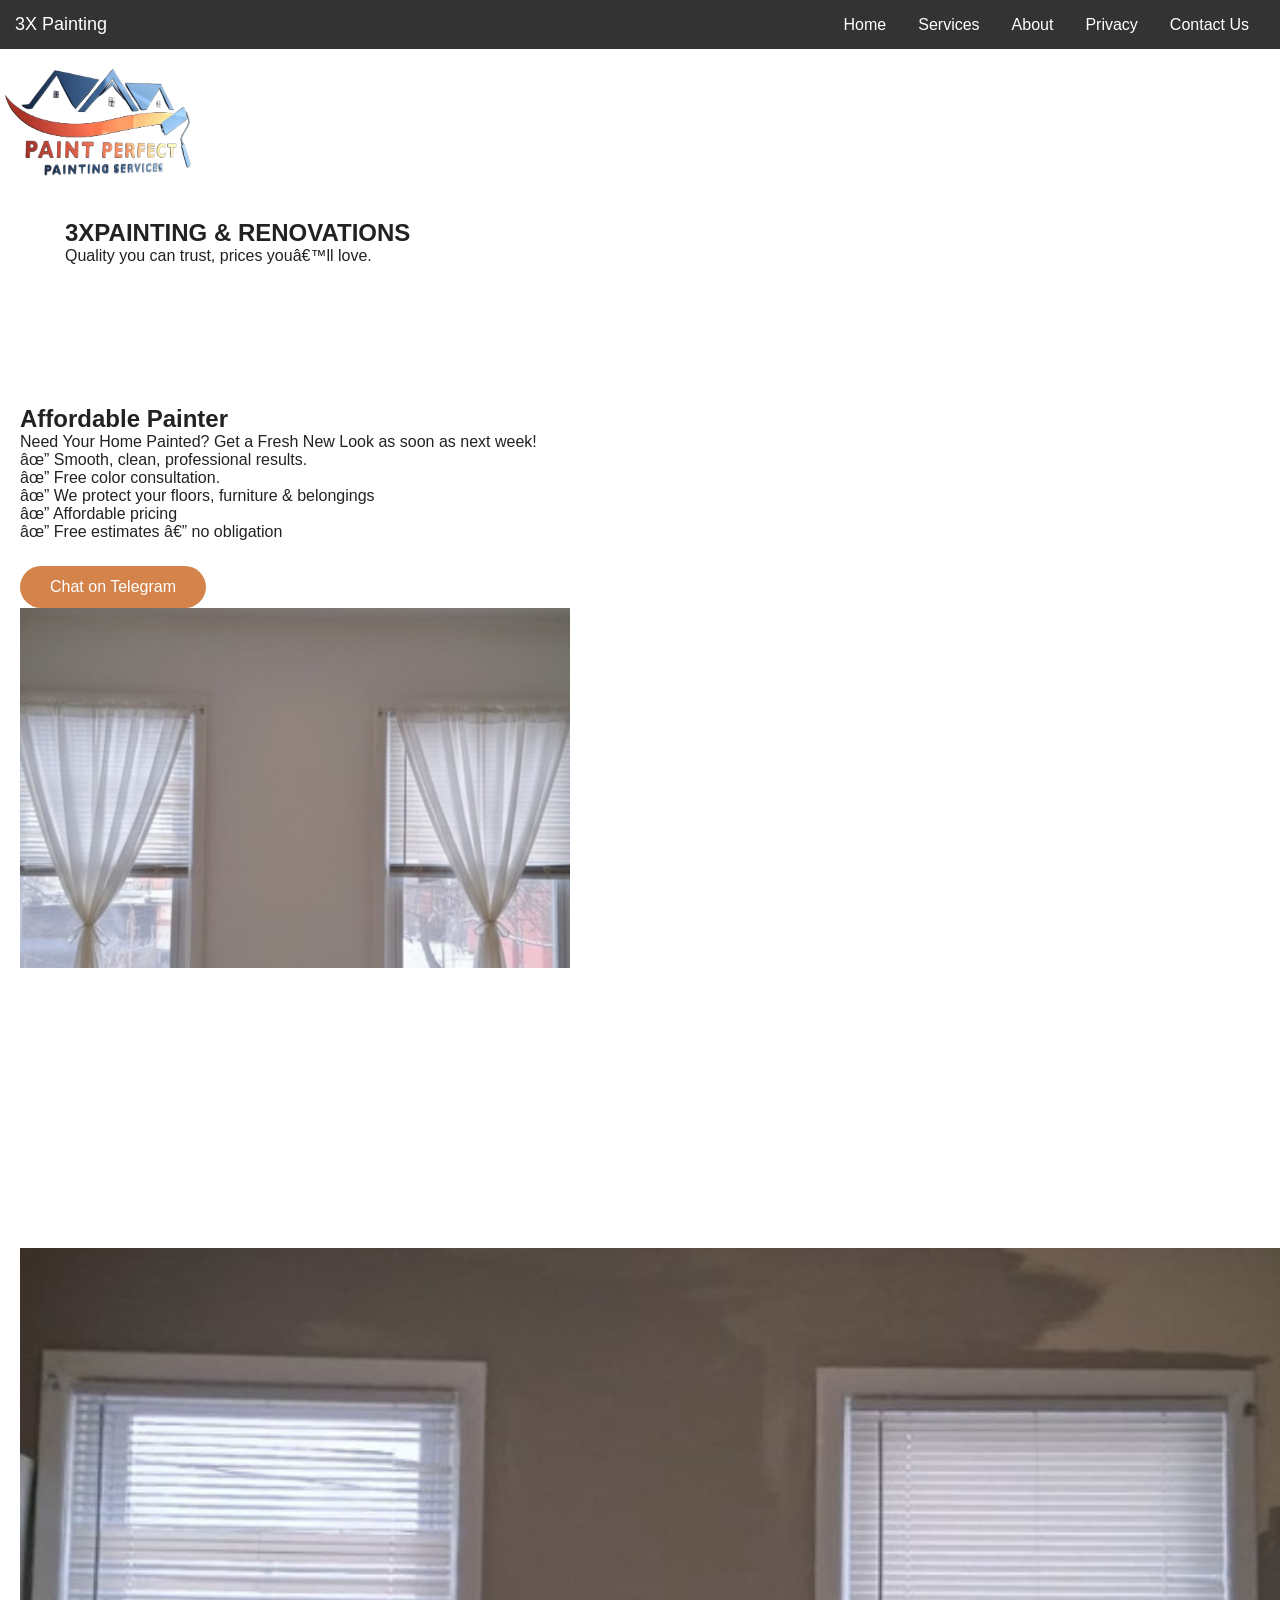
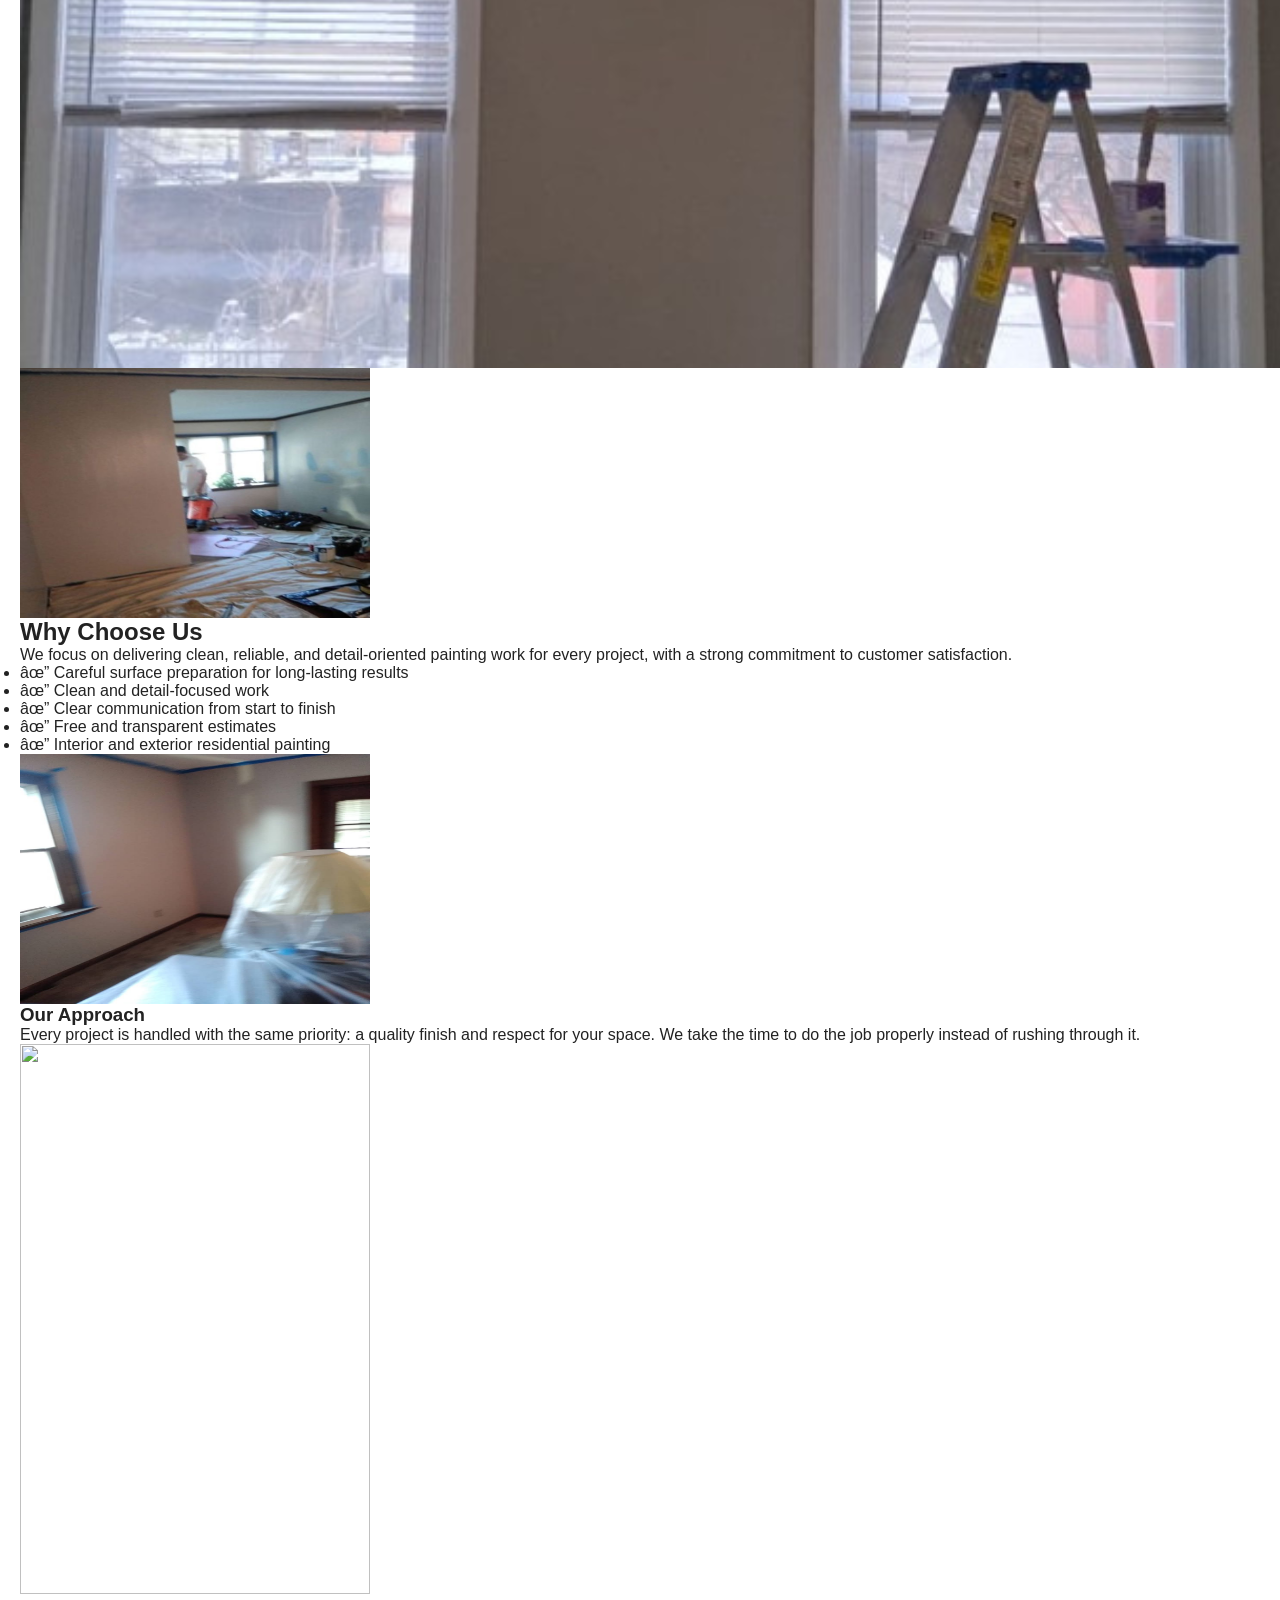
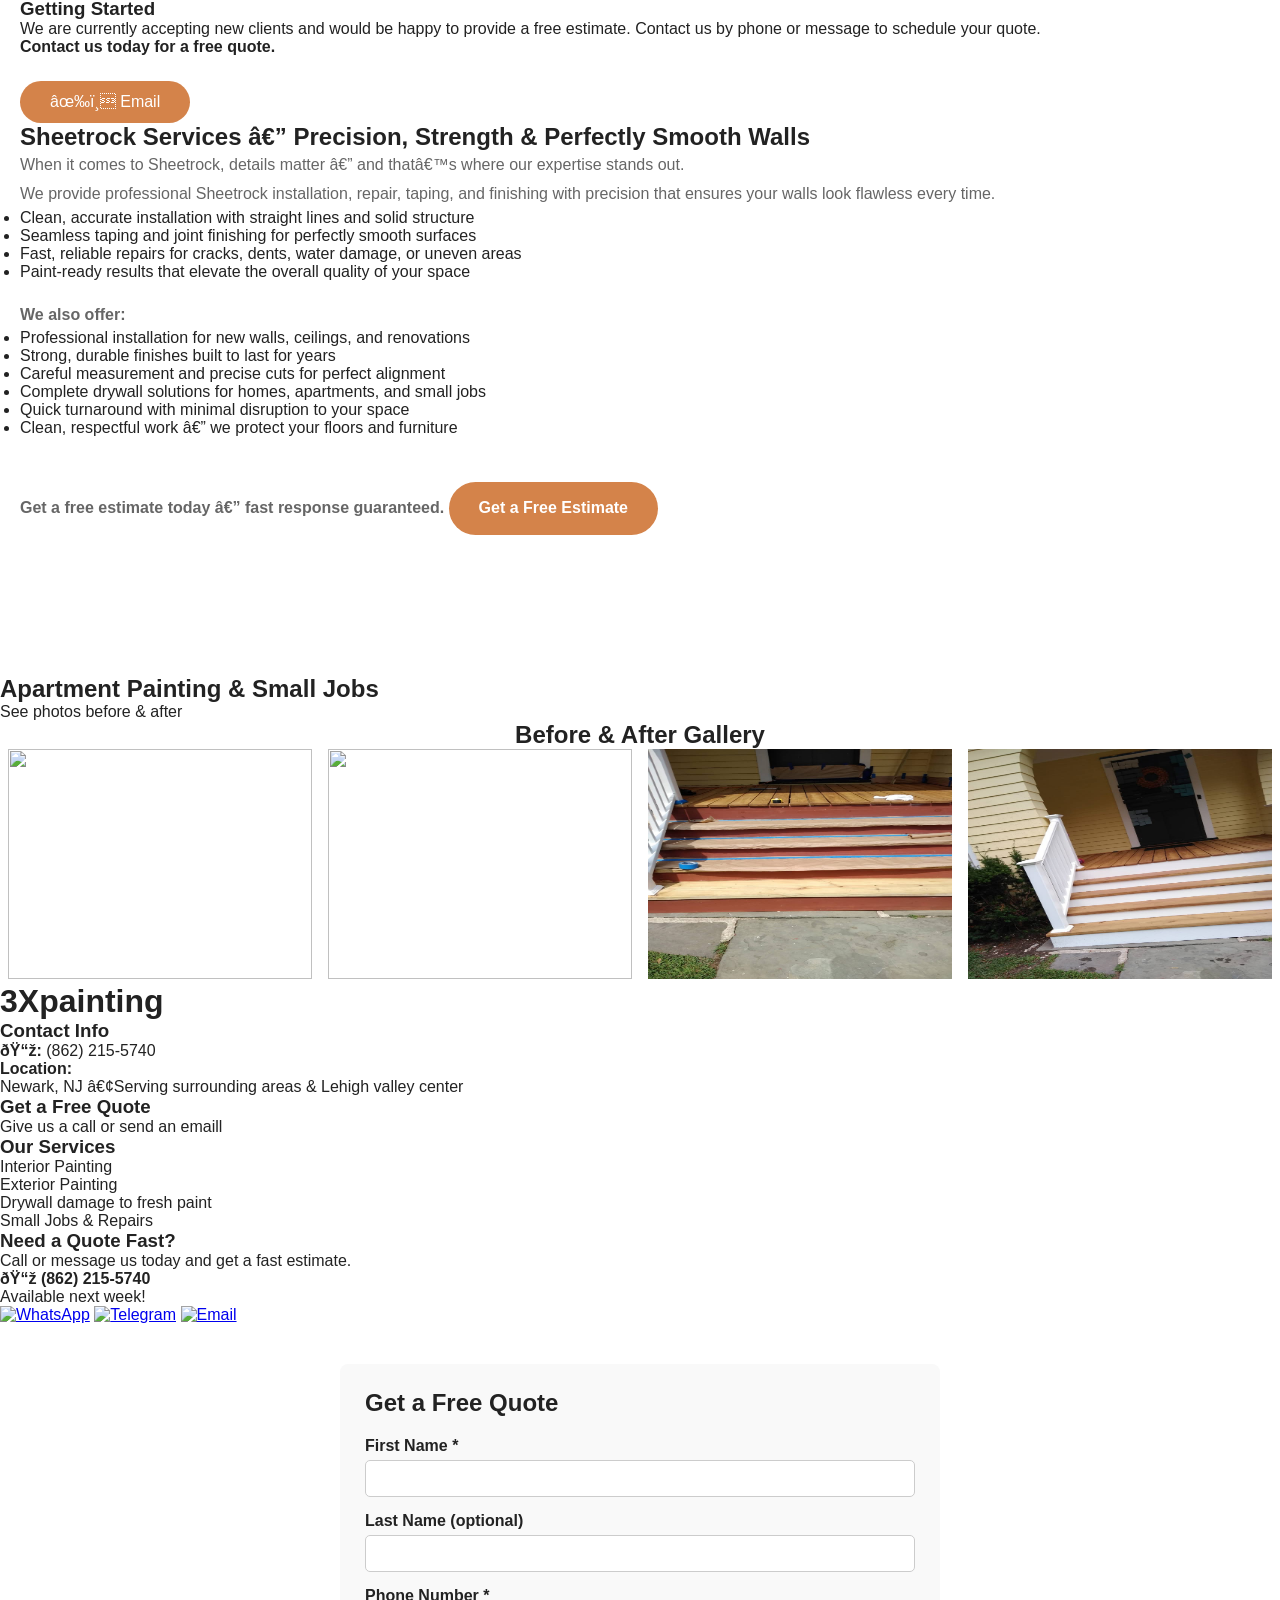
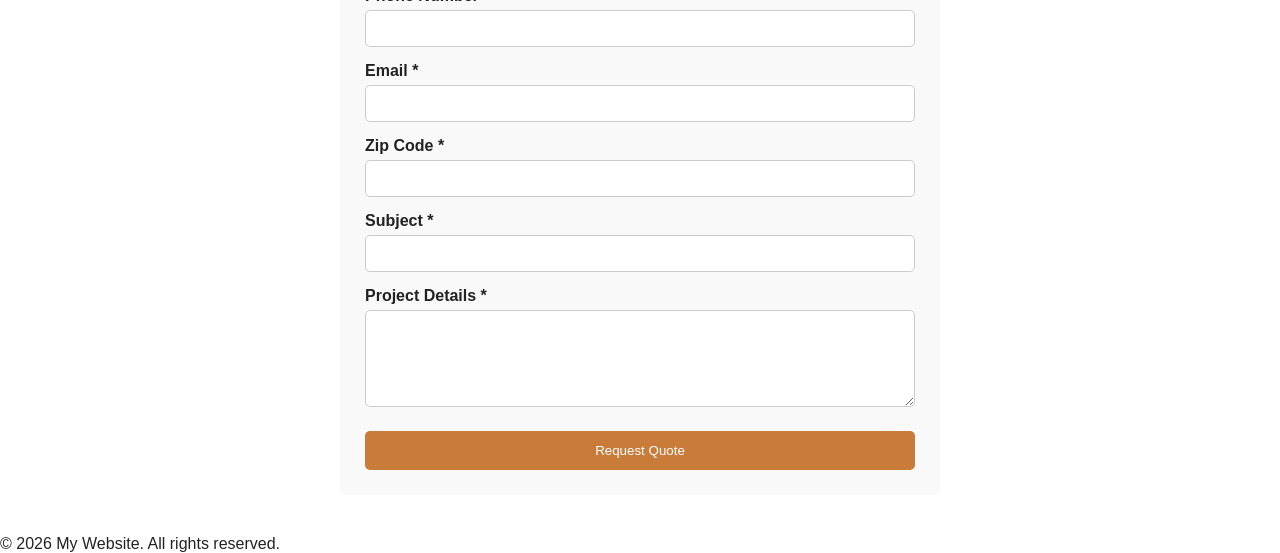
==== index.html @ c0741367 "Update index.html" ====
<!DOCTYPE html>
<html>
<head>
<meta name="viewport" content="width=device-width, initial-scale=1">
<div class="container">
<style>

/* ============================= */
/* NAVBAR */
/* ============================= */
body {
  margin: 0;
  font-family: Arial, Helvetica, sans-serif;
}

.topnav {
  background-color: #333;
  display: flex;
  justify-content: space-between;
  align-items: center;
  padding: 0 15px;
}

/* Logo */
.logo {
  color: white;
  font-size: 18px;
  text-decoration: none;
  padding: 14px 0;
}

/* Links container */
#myLinks {
  display: flex;
}

/* Links */
#myLinks a {
  color: white;
  padding: 14px 16px;
  text-decoration: none;
  display: block;
}

#myLinks a:hover {
  background-color: #ddd;
  color: black;
}

/* Hamburger button */
.icon {
  display: none;
  font-size: 22px;
  cursor: pointer;
  color: white;
}

/* ============================= */
/* MOBILE */
/* ============================= */
@media (max-width: 768px) {

  .icon {
    display: block;
  }

  #myLinks {
    display: none;
    flex-direction: column;
    width: 100%;
    background: #333;
  }

  #myLinks a {
    border-top: 1px solid #444;
  }

  #myLinks.active {
    display: flex;
  }
}

</style>
</head>





<body>

<div class="topnav">
  <a href="#" class="logo">3X Painting</a>

  <div id="myLinks">
    <a href="#">Home</a>
    <a href="services.html">Services</a>
    <a href="about.html">About</a>
 <a href="privacy.html">Privacy</a>
    <a href="contact-form">Contact Us</a>
  </div>

  <span class="icon" onclick="toggleMenu()">☰</span>
</div>

<script>
function toggleMenu() {
  var menu = document.getElementById("myLinks");
  menu.classList.toggle("active");
}
</script>

</body>
</html>







<!DOCTYPE html>
<html lang="en">
<head>
  <meta charset="UTF-8">
  <title>Dinner is Done</title>

  <meta name="viewport" content="width=device-width, initial-scale=1.0">
  <link rel="stylesheet" href="styles.css">
</head>

<body>

  <!-- NAVBAR -->
  <header class="navbar">
    <div class="logo">

      <div class="logo-icon"></div>
<a href="index.html">
  <img src="icon3-Picsart-BackgroundRemover.jpg" height="120" width="200" alt="3X Painting Logo">
</a>
      <p><span>🖌️</span></p>
    </div>

    

  </header>
<h2 style="margin-left: 65px;">3XPAINTING & RENOVATIONS</h2>
<p style="margin-left: 65px;">Quality you can trust, prices you’ll love.</p>
  <!-- HERO -->
  <section class="hero">

    <div class="hero-text fade-in">
      <h2>Affordable Painter</h2>
    Need Your Home Painted? Get a Fresh New Look as soon as next week!
    </p>
    <p>✔ Smooth, clean, professional results.</p>
    <p>✔ Free color consultation.</p>
    <p>✔ We protect your floors, furniture & belongings</p>
    <p>✔ Affordable pricing</p>
    <p>✔ Free estimates — no obligation</p>

    <p 
      Whether it’s one room, the whole house, or touch-ups, I’ve got you covered.
    </p>

      <a href="https://t.me/ecunha09" target="_blank" class="btn center">Chat on Telegram</a>

    </div>

    <div class="hero-image fade-in">
      <img src="smooth-wall.png" height="450" width="350"  alt="Hero">
    </div>

  </section>

  <!-- CONTENT -->
  <section class="content">

    <!-- LEFT SIDE -->
    <div class="left-images fade-in">

      <!-- MAIN IMAGE -->
     <img src="smooth-walls.png" class="main-img">


      <!-- SMALL ITEM 1 -->
      <div class="small-item">
        <img src="g1.jpg" height="250" width="350"  >
        <div class="small-text">
           <h2>Why Choose Us</h2>
           <p>
    We focus on delivering clean, reliable, and detail-oriented painting work for every project,
    with a strong commitment to customer satisfaction.
  </p>  <ul>
    <li>✔ Careful surface preparation for long-lasting results</li>
    <li>✔ Clean and detail-focused work</li>
    <li>✔ Clear communication from start to finish</li>
    <li>✔ Free and transparent estimates</li>
    <li>✔ Interior and exterior residential painting</li>
  </ul>


        </div>
      </div>

      <!-- SMALL ITEM 2 -->
      <div class="small-item">
        <img src="smaill-repair.png" height="250" width="350"  >
        <div class="small-text">
          <h3>Our Approach</h3>
          <p> Every project is handled with the same priority: a quality finish and respect for your space.
    We take the time to do the job properly instead of rushing through it.</p>
        </div>
      </div>

      <!-- SMALL ITEM 3 -->
      <div class="small-item">
        <img src="room-painting.jpg" height="550" width="350" >
        <div class="small-text">
           <h3>Getting Started</h3>
          <p>  We are currently accepting new clients and would be happy to provide a free estimate.
    Contact us by phone or message to schedule your quote.</p>
<p><strong>Contact us today for a free quote.</strong></p>
  <a href="mailto:3xpaintingservices@gmail.com" class="btn btn-primary btn-sm email">✉️ Email</a>
        </div>
      </div>

    </div>

    <!-- RIGHT SIDE -->
    <div class="content-text fade-in">
   <h1>Sheetrock Services — Precision, Strength & Perfectly Smooth Walls</h1>

<p>
When it comes to Sheetrock, details matter — and that’s where our expertise stands out.
</p>

<p>
We provide professional Sheetrock installation, repair, taping, and finishing with precision that ensures your walls look flawless every time.
</p>

<ul>
  <li>Clean, accurate installation with straight lines and solid structure</li>
  <li>Seamless taping and joint finishing for perfectly smooth surfaces</li>
  <li>Fast, reliable repairs for cracks, dents, water damage, or uneven areas</li>
  <li>Paint-ready results that elevate the overall quality of your space</li>
</ul>

<p style="margin-top:20px;"><strong>We also offer:</strong></p>

<ul>
  <li>Professional installation for new walls, ceilings, and renovations</li>
  <li>Strong, durable finishes built to last for years</li>
  <li>Careful measurement and precise cuts for perfect alignment</li>
  <li>Complete drywall solutions for homes, apartments, and small jobs</li>
  <li>Quick turnaround with minimal disruption to your space</li>
  <li>Clean, respectful work — we protect your floors and furniture</li>
 <p style="margin-top:20px; font-weight:bold;">
Get a free estimate today — fast response guaranteed.
<a href="https://wa.me/18622155740" class="btn">Get a Free Estimate</a>
</p>
</ul>
    </div>

  </section>





<div class="topbar"></div>
 <h2 class="section-title">Apartment Painting & Small Jobs</h2>

See photos before & after
<!DOCTYPE html>
<html>
<meta name="viewport" content="width=device-width, initial-scale=1">
<style>
body {
  font-family: Verdana, sans-serif;
  margin: 0;
}

* {
  box-sizing: border-box;
}

.row > .column {
  padding: 0 8px;
}

.row:after {
  content: "";
  display: table;
  clear: both;
}

.column {
  float: left;
  width: 25%;
}

/* The Modal (background) */
.modal {
  display: none;
  position: fixed;
  z-index: 1;
  padding-top: 100px;
  left: 0;
  top: 0;
  width: 100%;
  height: 100%;
  overflow: auto;
  background-color: black;
}

/* Modal Content */
.modal-content {
  position: relative;
  background-color: #fefefe;
  margin: auto;
  padding: 0;
  width: 90%;
  max-width: 1200px;
}

/* The Close Button */
.close {
  color: white;
  position: absolute;
  top: 10px;
  right: 25px;
  font-size: 35px;
  font-weight: bold;
}

.close:hover,
.close:focus {
  color: #999;
  text-decoration: none;
  cursor: pointer;
}

.mySlides {
  display: none;
}

.cursor {
  cursor: pointer;
}

/* Next & previous buttons */
.prev,
.next {
  cursor: pointer;
  position: absolute;
  top: 50%;
  width: auto;
  padding: 16px;
  margin-top: -50px;
  color: white;
  font-weight: bold;
  font-size: 20px;
  transition: 0.6s ease;
  border-radius: 0 3px 3px 0;
  user-select: none;
  -webkit-user-select: none;
}

/* Position the "next button" to the right */
.next {
  right: 0;
  border-radius: 3px 0 0 3px;
}

/* On hover, add a black background color with a little bit see-through */
.prev:hover,
.next:hover {
  background-color: rgba(0, 0, 0, 0.8);
}

/* Number text (1/3 etc) */
.numbertext {
  color: #f2f2f2;
  font-size: 12px;
  padding: 8px 12px;
  position: absolute;
  top: 0;
}

img {
  margin-bottom: -4px;
}

.caption-container {
  text-align: center;
  background-color: black;
  padding: 2px 16px;
  color: white;
}

.demo {
  opacity: 0.6;
}

.active,
.demo:hover {
  opacity: 1;
}

img.hover-shadow {
  transition: 0.3s;
}

.hover-shadow:hover {
  box-shadow: 0 4px 8px 0 rgba(0, 0, 0, 0.2), 0 6px 20px 0 rgba(0, 0, 0, 0.19);
}
</style>
<body>

<h2 style="text-align:center">Before & After Gallery</h2>

<div class="row">
  <div class="column">
    <img src="https://raw.githubusercontent.com/cunha1875/img/refs/heads/main/best-painter.jpg" style="width:100%" height="230"  onclick="openModal();currentSlide(1)" class="hover-shadow cursor">
  </div>
  <div class="column">
    <img src="best-painters.jpg" style="width:100%" height="230"  onclick="openModal();currentSlide(2)" class="hover-shadow cursor">
  </div>
  <div class="column">
    <img src="t2.jpg" style="width:100%" height="230" onclick="openModal();currentSlide(3)" class="hover-shadow cursor">
  </div>
  <div class="column">
    <img src="t3.jpg" style="width:100%" height="230"  onclick="openModal();currentSlide(4)" class="hover-shadow cursor">
  </div>
</div>

<div id="myModal" class="modal">
  <span class="close cursor" onclick="closeModal()">&times;</span>
  <div class="modal-content">

  <div class="mySlides">
      <div class="numbertext">1 / 4</div>
      <img src="images/best-painter.jpg" style:="width="750" height="950">
    </div>

    <div class="mySlides">
      <div class="numbertext">1 / 4</div>
      <img src="https://raw.githubusercontent.com/cunha1875/img/refs/heads/main/best-painters.jpg" style:="width="750" height="950">
    </div>
<div class="mySlides">
      <div class="numbertext">1 / 4</div>
      <img src="img/painter-near-me.jpg" style:="width="750" height="950">

    </div>
    <div class="mySlides">
      <div class="numbertext">2 / 4</div>
      <img src="img/merda.JPG" style="width:="750" height="950">
    </div>

    <div class="mySlides">
      <div class="numbertext">3 / 4</div>
      <img src="img/IMG_4720.JPG" style:="width="750" height="950">
    </div>
   <div class="mySlides">
      <div class="numbertext">3 / 4</div>
      <img src="img/fix-deck.JPG" style="width="750" height="950">
    </div>
      <div class="mySlides">
      <div class="numbertext">3 / 4</div>
      <img src="img/IMG_4727.JPG" style="width="750" height="950">
    </div>
      <div class="mySlides">
      <div class="numbertext">4 / 4</div>
      <img src="img/IMG_4728.JPG" style:="width="750" height="950">
    </div>

    <div class="mySlides">
      <div class="numbertext">4 / 4</div>
      <img src="https://raw.githubusercontent.com/cunha1875/img/refs/heads/main/best-painter.jpg" style:="width="750" height="950">
    </div>

<div class="mySlides">
      <div class="numbertext">4 / 4</div>
  <img src="img\painter-near-me.JPG" class="main-img">
    </div>


<div class="mySlides">
      <div class="numbertext">4 / 4</div>
      <img src="img/benjamin.jpg" style:="width="750" height="950">
    </div>


<div class="mySlides">
      <div class="numbertext">4 / 4</div>
      <img src="img/IMG_4726.JPG" style:="width="750" height="950">
    </div>

    
    <a class="prev" onclick="plusSlides(-1)">&#10094;</a>
    <a class="next" onclick="plusSlides(1)">&#10095;</a>

    <div class="caption-container">
      <p id="caption"></p>
    </div>


    <div class="column">
      <img class="demo cursor" src="kitchen-repair1.jpg" style="width:100%" height="350"  onclick="currentSlide(1)" alt="">
    </div>
    <div class="column">
      <img class="demo cursor" src="kitchen-repairs.jpg" style="width:100%" height="350"  onclick="currentSlide(2)" alt="">
    </div>
    <div class="column">
      <img class="demo cursor" src="t.jpg" style="width:100%"  height="350"  onclick="currentSlide(3)" alt="">
    </div>
    <div class="column">
      <img class="demo cursor" src="room-painting.jpg" style="width:100%"  height="350"  onclick="currentSlide(4)" alt="s">


    </div>
  </div>
</div>

<script>
function openModal() {
  document.getElementById("myModal").style.display = "block";
}

function closeModal() {
  document.getElementById("myModal").style.display = "none";
}

var slideIndex = 1;
showSlides(slideIndex);

function plusSlides(n) {
  showSlides(slideIndex += n);
}

function currentSlide(n) {
  showSlides(slideIndex = n);
}

function showSlides(n) {
  var i;
  var slides = document.getElementsByClassName("mySlides");
  var dots = document.getElementsByClassName("demo");
  var captionText = document.getElementById("caption");
  if (n > slides.length) {slideIndex = 1}
  if (n < 1) {slideIndex = slides.length}
  for (i = 0; i < slides.length; i++) {
      slides[i].style.display = "none";
  }
  for (i = 0; i < dots.length; i++) {
      dots[i].className = dots[i].className.replace(" active", "");
  }
  slides[slideIndex-1].style.display = "block";
  dots[slideIndex-1].className += " active";
  captionText.innerHTML = dots[slideIndex-1].alt;
}
</script>
<script src="scripts.js"></script>

 <div id="contact-form">

<!-- CONTACT FORM -->


  <link rel="stylesheet" href="style1.css">

<!...end...>








<div class="posts-section">

  <div class="post-card">
<h1>3Xpainting</h1>

<div class="full-section">

  <div class="col">
    <h3>Contact Info</h3>
    <p><strong>📞:</strong> (862) 215-5740</p>
    <p><strong>Location:</strong>  </p>
    <p>Newark, NJ •Serving surrounding areas & Lehigh valley center</p>

  </div>

  <div class="col">
    <h3>Get a Free Quote</h3>
   
    <p>Give us a call or send an emaill</p>
  </div>

  <div class="col">
    <h3>Our Services</h3>
    <p>Interior Painting</p>
    <p>Exterior Painting</p>
    <p>Drywall damage to fresh paint</p>
    <p>Small Jobs & Repairs</p>
  </div>

</div>
  </div>

  <div class="post-card">
  
<h3>Need a Quote Fast?</h3>

<p>Call or message us today and get a fast estimate.</p>

<p><strong>📞 (862) 215-5740</strong></p>

<p>Available next week!</p>

  <div class="contact-buttons">
    <div class="contact-icons">
  <a href="https://wa.me/8622155740"><img src="whatsapp.png"  alt="WhatsApp"></a>
  <a href="https://t.me/ecunha09"><img src="telegram.png" alt="Telegram"></a>
  <a href="mailto:3xpaintingservices@gmail.com"><img src="email.png" height="24" width="20" alt="Email"></a>
</div>
  </div>



  </div>

  <div class="post-card">
   <!-- CONTACT FORM -->

 <div class="contact-right">

<div class="contact-form">
  <h2>Get a Free Quote</h2>

  <form action="#" method="post">

    <!-- Name -->
    <label for="first-name">First Name *</label>
    <input type="text" id="first-name" name="first_name" required>

    <label for="last-name">Last Name (optional)</label>
    <input type="text" id="last-name" name="last_name">

    <!-- Contact Info -->
    <label for="phone">Phone Number *</label>
    <input type="tel" id="phone" name="phone" required>

    <label for="email">Email *</label>
    <input type="email" id="email" name="email" required>

  <label for="zip">Zip Code *</label>
    <input type="text" id="zip" name="zip" required>

    <!-- Job Details -->
    <label for="subject">Subject *</label>
    <input type="text" id="subject" name="subject" required>

  

    <!-- Message -->
    <label for="message">Project Details *</label>
    <textarea id="message" name="message" rows="5" required></textarea>

    <!-- Submit -->
    <button type="submit">Request Quote</button>

  </form>
</div>

<!-- BASIC STYLING -->
<style>
.contact-form {
  max-width: 600px;
  margin: 40px auto;
  padding: 25px;
  background: #f9f9f9;
  border-radius: 8px;
}

.contact-form h2 {
  margin-bottom: 20px;
}

.contact-form label {
  display: block;
  margin-top: 15px;
  font-weight: bold;
}

.contact-form input,
.contact-form textarea {
  width: 100%;
  padding: 10px;
  margin-top: 5px;
  border: 1px solid #ccc;
  border-radius: 5px;
}

.contact-form button {
  margin-top: 20px;
  padding: 12px;
  width: 100%;
  background: #c97c3a;
  color: white;
  border: none;
  border-radius: 5px;
  cursor: pointer;
}

.contact-form button:hover {
  background: #a9652f;
}
</style>


  </div>

</div>
  </div>

</div>

<div class="container">

 <!-- Footer -->
    <footer>
        &copy; 2026 My Website. All rights reserved.
    </footer>


</body>
</html>
---- styles.css ----
/* RESET */
* {
  margin: 0;
  padding: 0;
  box-sizing: border-box;
}


.carousel {
  display: flex;
  justify-content: center;
  align-items: center;
  gap: 30px;
  padding: 120px 20px;
  width: 100%;
}



#contact {
  width: 100%;
  padding: 80px 20px;     /* space from top & bottom */
  box-sizing: border-box;
}

#contact form {
  max-width: 500px;
  margin: 0 auto;        /* centers the form */
}






body {
  font-family: Arial, sans-serif;
  color: #222;
}

/* TOP BAR */
.top-bar {
  background: #000;
  color: #fff;
  text-align: center;
  padding: 8px 0;
  font-size: 0.85rem;
}

/* NAV */
.nav {
  display: flex;
  justify-content: space-between;
  align-items: center;
  padding: 20px 40px;
  border-bottom: 1px solid #eee;
}

.nav ul {
  display: flex;
  list-style: none;
  gap: 25px;
}

.nav a {
  text-decoration: none;
  color: #333;
  font-weight: 600;
}

/* HERO */
.hero {
  padding: 140px 20px;
}

.hero-container {
  max-width: 1200px;
  margin: auto;
  display: flex;
  align-items: center;
  gap: 80px;
}

.hero-text h1 {
  font-family: Georgia, serif;
  font-size: 4rem;
  margin-bottom: 20px;
}

.subtitle {
  font-size: 1.2rem;
  color: #666;
  margin-bottom: 15px;
}

.small {
  font-size: 0.9rem;
  color: #999;
}




















/* CONTENT SECTIONS */
.content {
  padding: 140px 20px;
}

.content-container {
  max-width: 1200px;
  margin: auto;
  display: flex;
  align-items: center;
  gap: 80px;
}

.content-text h2 {
  font-family: Georgia, serif;
  font-size: 2.6rem;
  margin-bottom: 20px;
}

.content-text p {
  color: #666;
  line-height: 1.8;
}

.content-image img {
  width: 100%;
  max-width: 550px;
  height: 360px;
  object-fit: cover;
}

/* BUTTON */
.btn {
  display: inline-block;
  margin-top: 25px;
  padding: 12px 30px;
  background: #d4834a;
  color: #fff;
  border-radius: 999px;
  text-decoration: none;
}

/* REVERSE */
.reverse .content-container {
  flex-direction: row-reverse;
}

/* CAROUSEL */
.carousel {
  display: flex;
  justify-content: center;
  align-items: center;
  gap: 30px;
  padding: 100px 20px;
  width: 100%;
}

/* Image container */
.image-wrapper {
  position: relative;
  display: inline-block;
}

/* Carousel image */
#carousel-img {
  display: block;
  max-width: 100%;
  height: auto;
  object-fit: cover;
  transition: opacity 0.4s ease;
}

/* Overlay text */
.carousel-text {
  position: absolute;
  bottom: 20px;          /* position text near bottom */
  left: 50%;
  transform: translateX(-50%);
  background: rgba(0,0,0,0.6);
  color: white;
  font-size: clamp(1rem, 3vw, 1.8rem); /* responsive */
  font-weight: bold;
  padding: 8px 16px;
  border-radius: 5px;
  text-align: center;
  z-index: 10;
  pointer-events: none;   /* so it doesn’t block buttons */
  text-shadow: 0 2px 6px rgba(0,0,0,0.8);
}

/* MOBILE */
@media (max-width: 900px) {
  .hero-container,
  .content-container {
    flex-direction: column;
    text-align: center;
  }
}






#contact {
  position: relative !important;
  float: none !important;
  clear: both !important;

  width: 100% !important;
  margin: 120px auto 0 auto !important;
  padding: 80px 100px !important;

  display: block !important;
  text-align: center;
}

#contact form {
  margin: 0 auto !important;
  max-width: 440px !important;
}

.page-section {
  width: 100%;
 clear: both;
}


}


/* NAVBAR FIX (if fixed position) */
.navbar {
  position: fixed;
  top: 0;
  width: 100%;
  height: 70px;
}

/* CONTACT SECTION RESET */
#contact {
  width: 100%;
  margin-top: 120px;        /* space below navbar */
  padding: 80px 20px;

  display: block;
  clear: both;

  text-align: center;       /* centers "Contact Us" */
  background: #f9f9f9;
}

/* CENTER HEADING */
#contact h2 {
  text-align: center;
  margin-bottom: 30px;
}

/* CENTER FORM */
#contact form {
  max-width: 500px;
  margin: 0 auto;
}

/* INPUTS */

#contact input,
#contact textarea {
  padding: 12px 14px;
  line-height: 1.4;
  box-sizing: border-box;
}

#contact textarea {
  height: 180px;   /* increase this as you like */
  resize: vertical; /* allows user to resize if they want */
}#contact {
  border: 3px solid beige;
}

<!
...start...>


.hero {
  height: 100vh;           /* full screen */
  display: flex;
  justify-content: center; /* horizontal */
  align-items: center;     /* vertical */
  background-color: #f0f0f0;
}

.center-text {
  font-size: 2rem;
  color: #333;
  text-align: center;
}
<!..end...>


.hero {
  height: calc(80vh - 70px); /* navbar height */
  margin-top: 10px;
}

#contact textarea {
  padding-top: 10px;
}
#contact ::placeholder {
  color: #777;
  font-size: 14px;
}

#contact {
  padding-top: 40px; /* reduce if needed */
}

#contact input,
#contact textarea {
  width: 100%;
  padding: 12px 14px;
  margin-bottom: 15px;
  line-height: 1.4;
  box-sizing: border-box;
}

#contact textarea {
  height: 180px;
  resize: vertical;
  padding-top: 10px;
}

#contact {
  width: 100%;
  padding: 40px 20px;   /* REDUCED = moves text up */
  margin-top: 60px;     /* space below navbar */

  text-align: center;
  background: #F0FFFF;
}

#contact h2 {
  margin-bottom: 10px;
}

<!...Start form...>
.contact-wrapper {
  max-width: 1100px;
  margin: 0 auto;
  display: flex;
  gap: 60px;
  align-items: center;
}

/* FORM */
.contact-wrapper form {
  flex: 1;
}

/* IMAGE */
.contact-image {
  flex: 1;
}

.contact-image img {
  width: 100%;
  height: auto;
  border-radius: 8px; /* optional */
}

@media (max-width: 900px) {
  .contact-wrapper {
    flex-direction: column;
  }
}

.contact-image img {
  object-fit: cover;
  height: 100%;
}


/* CONTACT LAYOUT FIX */
#contact .contact-wrapper {
  max-width: 900px;
  margin: 0 auto;
  display: flex !important;
  align-items: flex-start;
  gap: 10px;
}

/* FORM */
#contact form {
  flex: 1;
}

/* IMAGE (SMALL & RIGHT) */
#contact .contact-image {
  flex: 0 0 260px; /* fixed small width */
}

#contact .contact-image img {
  width: 100%;
  height: auto;
  display: block;
  border-radius: 6px;
}

/* MOBILE: STACK */
@media (max-width: 900px) {
  #contact .contact-wrapper {
    flex-direction: column;
  }

  #contact .contact-image {
    flex: none;
    width: 100%;
  }
}

#contact .contact-image {
  flex: 0 0 300px;
}

<!...end contact form...>



<!...Text box from here...>

.carousel {
  display: flex;
  align-items: center;
  justify-content: center;
  gap: 10px;
}

.image-wrapper {
  position: relative;
}

#carousel-img {
  display: block;
  max-width: 100%;
  height: auto;
}

.carousel-text {
  position: absolute;
  bottom: 20px;          /* safer than center */
  left: 50%;
  transform: translateX(-50%);
  color: white;
  font-size: 1.5rem;
  font-weight: bold;
  background: rgba(0,0,0,0.5);
  padding: 8px 14px;
  border-radius: 4px;
  pointer-events: none; /* prevents button issues */
}

.carousel-text {
  text-shadow: 0 2px 6px rgba(0,0,0,0.8);
}

#carousel-img {
  transition: opacity 0.4s ease;
}

.carousel-text {
  font-size: clamp(1rem, 3vw, 1.8rem);
}

.carousel-text {
  /* styles */
}

.carousel-text {
  background: black !important;
  color: white !important;
}
.carousel .carousel-text {
  z-index: 10;
}


.image-wrapper {
  position: relative;
}

.carousel-text {
  position: absolute;
  bottom: 15px;
  left: 50%;
  transform: translateX(-50%);
  background: rgba(0,0,0,0.6);
  color: white;
  padding: 8px 14px;
  font-size: 1.2rem;
  z-index: 5;
}

@media (max-width: 600px) {
  .image-wrapper {
    width: 90%;   /* smaller width on mobile */
    height: 200px; /* smaller height */
  }
}

}

.carousel .image-wrapper {
  position: relative;
}

.carousel .image-wrapper .carousel-text {
  position: absolute !important;
  bottom: 20px !important;
  left: 50% !important;
  transform: translateX(-50%) !important;

  color: white;
  background: rgba(0,0,0,0.6);
  padding: 8px 16px;
  font-size: 1.2rem;
  z-index: 999;
}

.image-wrapper {
  width: 550px;
  height: 360px;
  position: relative;
  overflow: hidden;
}

#carousel-img {
  width: 100%;
  height: 100%;
  object-fit: cover;
}

<!...End text box...>
---- style1.css ----
/* RESET */
* {
  margin: 0;
  padding: 0;
  box-sizing: border-box;
}


.carousel {
  display: flex;
  justify-content: center;
  align-items: center;
  gap: 30px;
  padding: 120px 20px;
  width: 100%;
}



#contact {
  width: 100%;
  padding: 80px 20px;     /* space from top & bottom */
  box-sizing: border-box;
}

#contact form {
  max-width: 500px;
  margin: 0 auto;        /* centers the form */
}






body {
  font-family: Arial, sans-serif;
  color: #222;
}

/* TOP BAR */
.top-bar {
  background: #000;
  color: #fff;
  text-align: center;
  padding: 8px 0;
  font-size: 0.85rem;
}

/* NAV */
.nav {
  display: flex;
  justify-content: space-between;
  align-items: center;
  padding: 20px 40px;
  border-bottom: 1px solid #eee;
}

.nav ul {
  display: flex;
  list-style: none;
  gap: 25px;
}

.nav a {
  text-decoration: none;
  color: #333;
  font-weight: 600;
}

/* HERO */
.hero {
  padding: 140px 20px;
}

.hero-container {
  max-width: 1200px;
  margin: auto;
  display: flex;
  align-items: center;
  gap: 80px;
}

.hero-text h1 {
  font-family: Georgia, serif;
  font-size: 4rem;
  margin-bottom: 20px;
}

.subtitle {
  font-size: 1.2rem;
  color: #666;
  margin-bottom: 15px;
}

.small {
  font-size: 0.9rem;
  color: #999;
}

.hero-image img {
  width: 100%;
  max-width: 550px;
  height: 360px;
  object-fit: cover;
}

/* CONTENT SECTIONS */
.content {
  padding: 140px 20px;
}

.content-container {
  max-width: 1200px;
  margin: auto;
  display: flex;
  align-items: center;
  gap: 80px;
}

.content-text h2 {
  font-family: Georgia, serif;
  font-size: 2.6rem;
  margin-bottom: 20px;
}

.content-text p {
  color: #666;
  line-height: 1.8;
}

.content-image img {
  width: 100%;
  max-width: 550px;
  height: 360px;
  object-fit: cover;
}

/* BUTTON */
.btn {
  display: inline-block;
  margin-top: 25px;
  padding: 12px 30px;
  background: #d4834a;
  color: #fff;
  border-radius: 999px;
  text-decoration: none;
}

/* REVERSE */
.reverse .content-container {
  flex-direction: row-reverse;
}

/* CAROUSEL */
.carousel {
  display: flex;
  justify-content: center;
  align-items: center;
  gap: 30px;
  padding: 100px 20px;
  width: 100%;
}

/* Image container */
.image-wrapper {
  position: relative;
  display: inline-block;
}

/* Carousel image */
#carousel-img {
  display: block;
  max-width: 100%;
  height: auto;
  object-fit: cover;
  transition: opacity 0.4s ease;
}

/* Overlay text */
.carousel-text {
  position: absolute;
  bottom: 20px;          /* position text near bottom */
  left: 50%;
  transform: translateX(-50%);
  background: rgba(0,0,0,0.6);
  color: white;
  font-size: clamp(1rem, 3vw, 1.8rem); /* responsive */
  font-weight: bold;
  padding: 8px 16px;
  border-radius: 5px;
  text-align: center;
  z-index: 10;
  pointer-events: none;   /* so it doesn’t block buttons */
  text-shadow: 0 2px 6px rgba(0,0,0,0.8);
}

/* MOBILE */
@media (max-width: 900px) {
  .hero-container,
  .content-container {
    flex-direction: column;
    text-align: center;
  }
}






#contact {
  position: relative !important;
  float: none !important;
  clear: both !important;

  width: 100% !important;
  margin: 120px auto 0 auto !important;
  padding: 80px 100px !important;

  display: block !important;
  text-align: center;
}

#contact form {
  margin: 0 auto !important;
  max-width: 440px !important;
}

.page-section {
  width: 100%;
 clear: both;
}


}


/* NAVBAR FIX (if fixed position) */
.navbar {
  position: fixed;
  top: 0;
  width: 100%;
  height: 70px;
}

/* CONTACT SECTION RESET */
#contact {
  width: 100%;
  margin-top: 120px;        /* space below navbar */
  padding: 80px 20px;

  display: block;
  clear: both;

  text-align: center;       /* centers "Contact Us" */
  background: #f9f9f9;
}

/* CENTER HEADING */
#contact h2 {
  text-align: center;
  margin-bottom: 30px;
}

/* CENTER FORM */
#contact form {
  max-width: 500px;
  margin: 0 auto;
}

/* INPUTS */

#contact input,
#contact textarea {
  padding: 12px 14px;
  line-height: 1.4;
  box-sizing: border-box;
}

#contact textarea {
  height: 180px;   /* increase this as you like */
  resize: vertical; /* allows user to resize if they want */
}#contact {
  border: 3px solid beige;
}

<!
...start...>


.hero {
  height: 100vh;           /* full screen */
  display: flex;
  justify-content: center; /* horizontal */
  align-items: center;     /* vertical */
  background-color: #f0f0f0;
}

.center-text {
  font-size: 2rem;
  color: #333;
  text-align: center;
}
<!..end...>


.hero {
  height: calc(80vh - 70px); /* navbar height */
  margin-top: 10px;
}

#contact textarea {
  padding-top: 10px;
}
#contact ::placeholder {
  color: #777;
  font-size: 14px;
}

#contact {
  padding-top: 40px; /* reduce if needed */
}

#contact input,
#contact textarea {
  width: 100%;
  padding: 12px 14px;
  margin-bottom: 15px;
  line-height: 1.4;
  box-sizing: border-box;
}

#contact textarea {
  height: 180px;
  resize: vertical;
  padding-top: 10px;
}

#contact {
  width: 100%;
  padding: 40px 20px;   /* REDUCED = moves text up */
  margin-top: 60px;     /* space below navbar */

  text-align: center;
  background: #F0FFFF;
}

#contact h2 {
  margin-bottom: 10px;
}

<!...Start form...>
.contact-wrapper {
  max-width: 1100px;
  margin: 0 auto;
  display: flex;
  gap: 60px;
  align-items: center;
}

/* FORM */
.contact-wrapper form {
  flex: 1;
}

/* IMAGE */
.contact-image {
  flex: 1;
}

.contact-image img {
  width: 100%;
  height: auto;
  border-radius: 8px; /* optional */
}

@media (max-width: 900px) {
  .contact-wrapper {
    flex-direction: column;
  }
}

.contact-image img {
  object-fit: cover;
  height: 100%;
}


/* CONTACT LAYOUT FIX */
#contact .contact-wrapper {
  max-width: 900px;
  margin: 0 auto;
  display: flex !important;
  align-items: flex-start;
  gap: 10px;
}

/* FORM */
#contact form {
  flex: 1;
}

/* IMAGE (SMALL & RIGHT) */
#contact .contact-image {
  flex: 0 0 260px; /* fixed small width */
}

#contact .contact-image img {
  width: 100%;
  height: auto;
  display: block;
  border-radius: 6px;
}

/* MOBILE: STACK */
@media (max-width: 900px) {
  #contact .contact-wrapper {
    flex-direction: column;
  }

  #contact .contact-image {
    flex: none;
    width: 100%;
  }
}

#contact .contact-image {
  flex: 0 0 300px;
}

<!...end contact form...>



<!...Text box from here...>

.carousel {
  display: flex;
  align-items: center;
  justify-content: center;
  gap: 10px;
}

.image-wrapper {
  position: relative;
}

#carousel-img {
  display: block;
  max-width: 100%;
  height: auto;
}

.carousel-text {
  position: absolute;
  bottom: 20px;          /* safer than center */
  left: 50%;
  transform: translateX(-50%);
  color: white;
  font-size: 1.5rem;
  font-weight: bold;
  background: rgba(0,0,0,0.5);
  padding: 8px 14px;
  border-radius: 4px;
  pointer-events: none; /* prevents button issues */
}

.carousel-text {
  text-shadow: 0 2px 6px rgba(0,0,0,0.8);
}

#carousel-img {
  transition: opacity 0.4s ease;
}

.carousel-text {
  font-size: clamp(1rem, 3vw, 1.8rem);
}

.carousel-text {
  /* styles */
}

.carousel-text {
  background: black !important;
  color: white !important;
}
.carousel .carousel-text {
  z-index: 10;
}


.image-wrapper {
  position: relative;
}

.carousel-text {
  position: absolute;
  bottom: 15px;
  left: 50%;
  transform: translateX(-50%);
  background: rgba(0,0,0,0.6);
  color: white;
  padding: 8px 14px;
  font-size: 1.2rem;
  z-index: 5;
}

@media (max-width: 600px) {
  .image-wrapper {
    width: 90%;   /* smaller width on mobile */
    height: 200px; /* smaller height */
  }
}

}

.carousel .image-wrapper {
  position: relative;
}

.carousel .image-wrapper .carousel-text {
  position: absolute !important;
  bottom: 20px !important;
  left: 50% !important;
  transform: translateX(-50%) !important;

  color: white;
  background: rgba(0,0,0,0.6);
  padding: 8px 16px;
  font-size: 1.2rem;
  z-index: 999;
}

.image-wrapper {
  width: 550px;
  height: 360px;
  position: relative;
  overflow: hidden;
}

#carousel-img {
  width: 100%;
  height: 100%;
  object-fit: cover;
}

<!...End text box...>
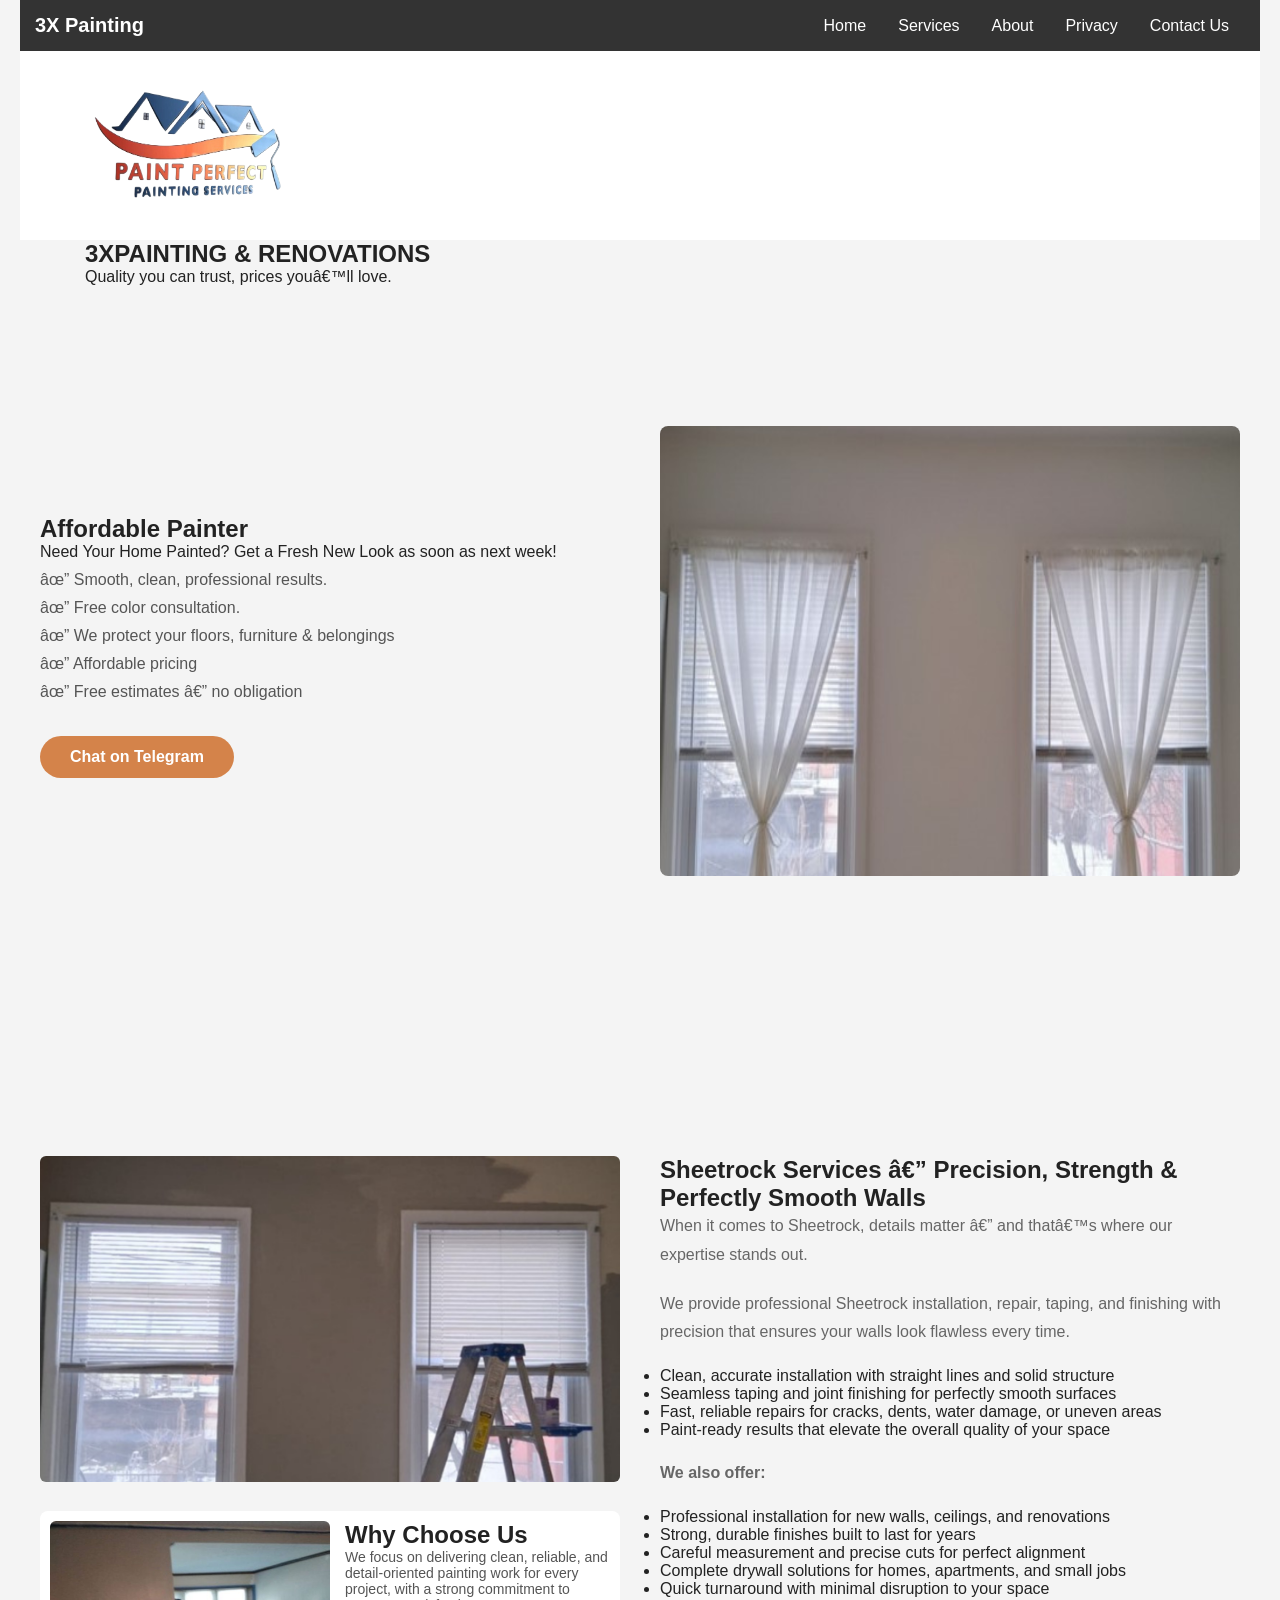
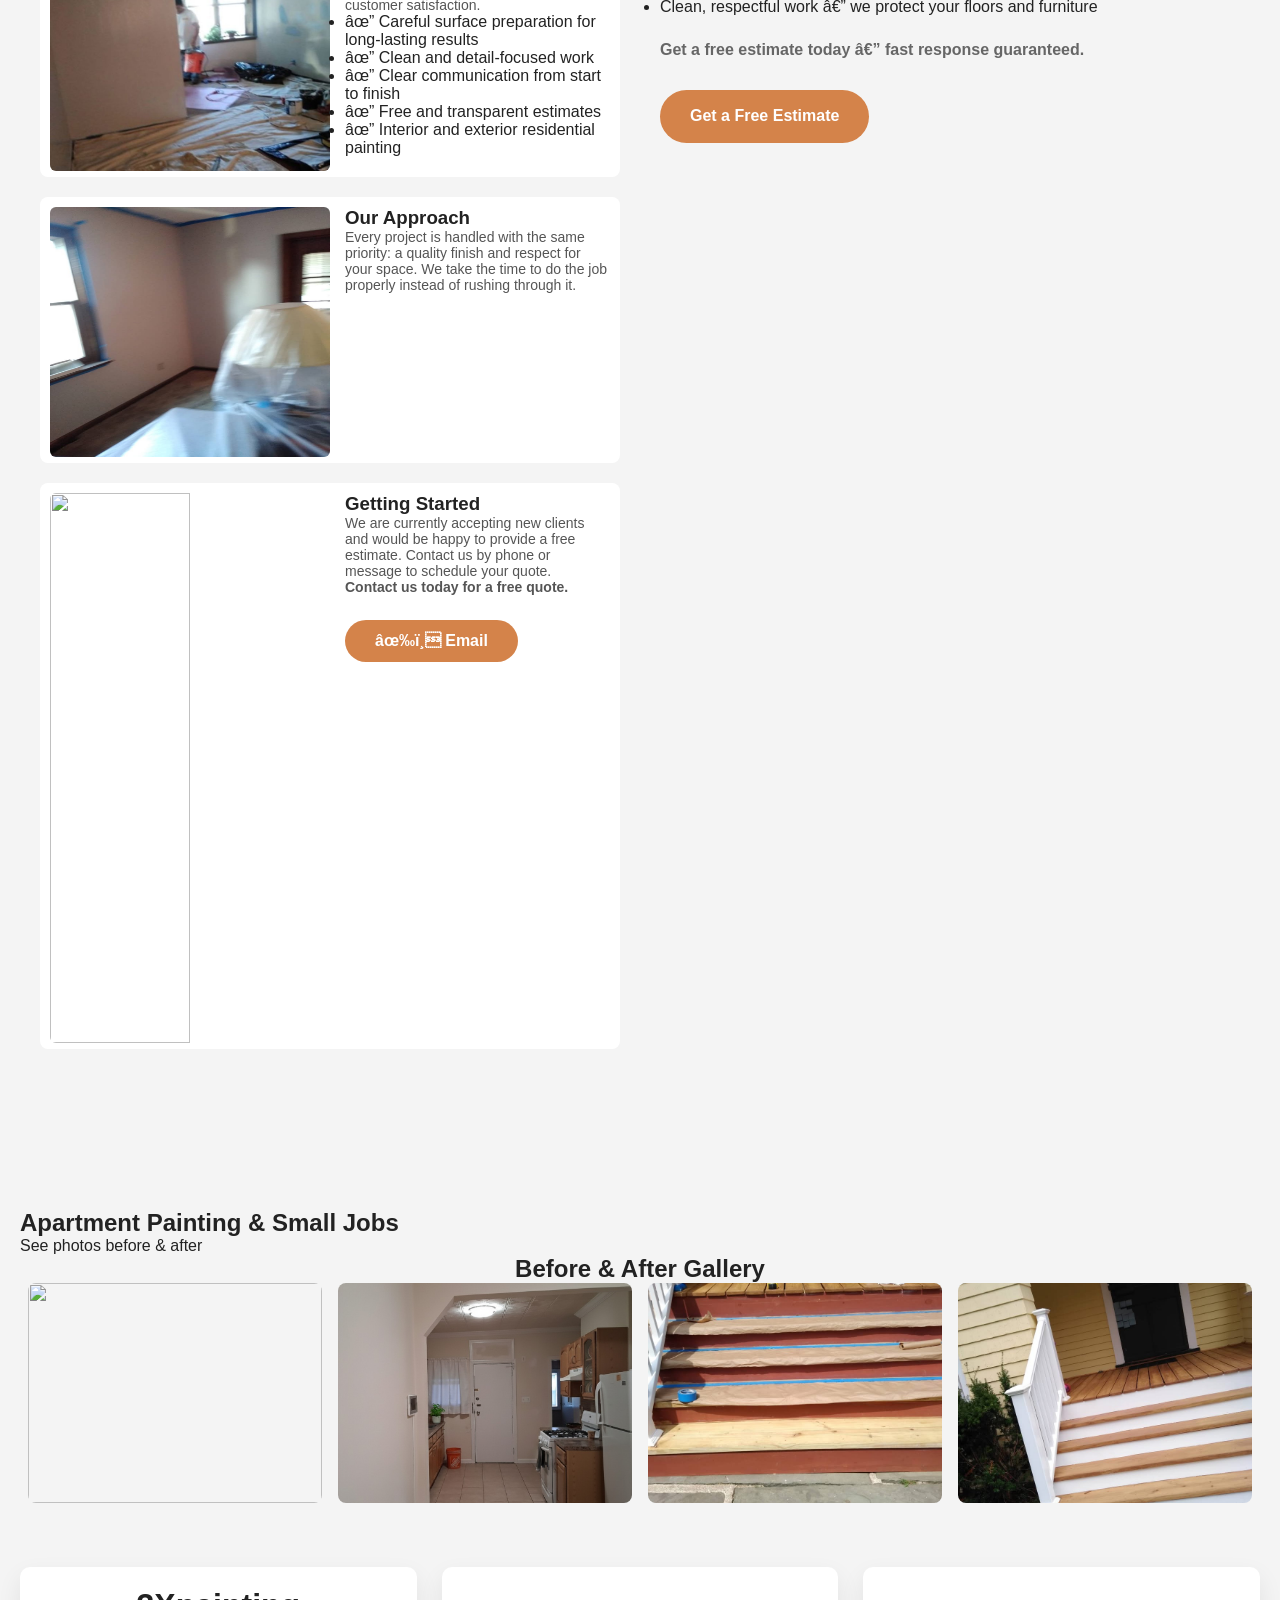
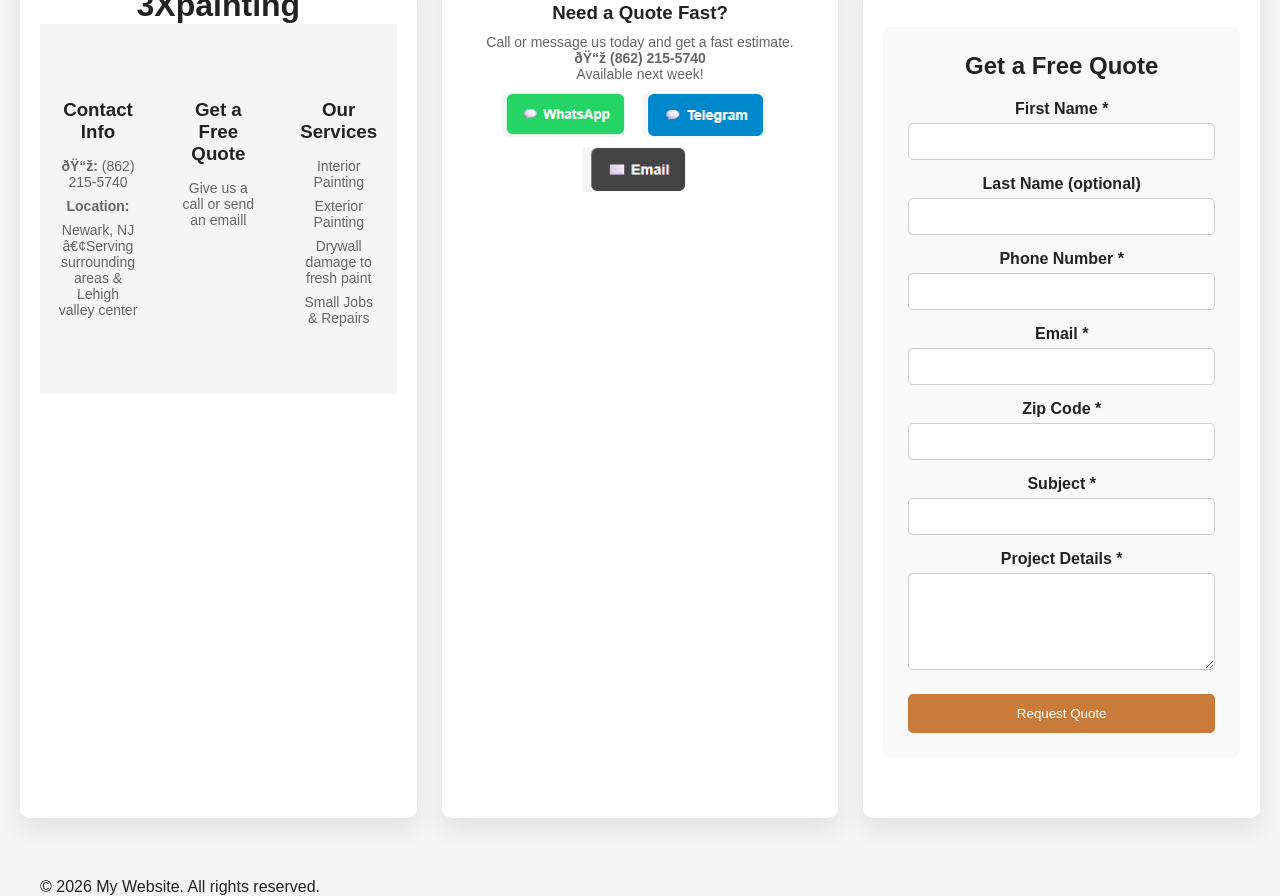
==== commit 0c4f9d4b: "Update index.html" ====
--- a/index.html
+++ b/index.html
@@ -1,3 +1,7 @@
+
+
+
+
 
 <!DOCTYPE html>
 <html>
@@ -452,7 +456,7 @@
     </div>
 <div class="mySlides">
       <div class="numbertext">1 / 4</div>
-      <img src="img/painter-near-me.jpg" style:="width="750" height="950">
+      <img src="https://raw.githubusercontent.com/contatoseder-hue/paintingdemo/refs/heads/main/img/painter-near-me.JPG" style:="width="750" height="950">
 
     </div>
     <div class="mySlides">
@@ -484,7 +488,7 @@
 
 <div class="mySlides">
       <div class="numbertext">4 / 4</div>
-  <img src="img\painter-near-me.JPG" class="main-img">
+  <img src="https://raw.githubusercontent.com/contatoseder-hue/paintingdemo/refs/heads/main/img/painter-near-me.JPG" class="main-img">
     </div>
 
 
--- a/styles.css
+++ b/styles.css
@@ -3,588 +3,667 @@
   margin: 0;
   padding: 0;
   box-sizing: border-box;
-}
-
-
-.carousel {
-  display: flex;
-  justify-content: center;
-  align-items: center;
-  gap: 30px;
-  padding: 120px 20px;
-  width: 100%;
-}
-
-
-
-#contact {
-  width: 100%;
-  padding: 80px 20px;     /* space from top & bottom */
-  box-sizing: border-box;
-}
-
-#contact form {
-  max-width: 500px;
-  margin: 0 auto;        /* centers the form */
-}
-
-
-
-
-
+  font-family: 'Segoe UI', sans-serif;
+}
 
 body {
-  font-family: Arial, sans-serif;
+  background: #f4f4f4;
   color: #222;
 }
 
-/* TOP BAR */
-.top-bar {
-  background: #000;
-  color: #fff;
-  text-align: center;
-  padding: 8px 0;
-  font-size: 0.85rem;
-}
-
-/* NAV */
-.nav {
+/* NAVBAR */
+.navbar {
   display: flex;
   justify-content: space-between;
   align-items: center;
-  padding: 20px 40px;
-  border-bottom: 1px solid #eee;
-}
-
-.nav ul {
-  display: flex;
-  list-style: none;
-  gap: 25px;
-}
-
-.nav a {
+  padding: 20px 60px;
+  background: #fff;
+}
+
+.logo {
+  display: flex;
+  align-items: center;
+  gap: 10px;
+  font-size: 20px;
+  font-weight: bold;
+}
+
+.logo-icon {
+  font-size: 24px;
+}
+
+nav {
+  display: flex;
+  align-items: center;
+  gap: 20px;
+}
+
+nav a {
   text-decoration: none;
   color: #333;
-  font-weight: 600;
+  position: relative;
+}
+
+/* NAV HOVER */
+nav a::after {
+  content: "";
+  position: absolute;
+  width: 0%;
+  height: 2px;
+  bottom: -3px;
+  left: 0;
+  background: #d88a4d;
+  transition: width 0.3s ease;
+}
+
+nav a:hover::after {
+  width: 100%;
+}
+
+/* BUTTONS */
+.btn-dark,
+.btn-primary {
+  transition: all 0.3s ease;
+}
+
+.btn-dark {
+  background: #111;
+  color: #fff;
+  border: none;
+  padding: 8px 14px;
+  cursor: pointer;
+  border-radius: 5px;
+}
+
+.btn-dark:hover {
+  background: #333;
+  transform: scale(1.05);
+}
+
+.btn-dark.small {
+  margin-top: 15px;
+  font-size: 12px;
+}
+
+.btn-primary {
+  background: #d88a4d;
+  color: white;
+  border: none;
+  padding: 12px 22px;
+  border-radius: 25px;
+  cursor: pointer;
+  font-size: 16px;
+}
+
+.btn-primary:hover {
+  background: #c6763a;
+  transform: scale(1.05);
 }
 
 /* HERO */
 .hero {
-  padding: 140px 20px;
-}
-
-.hero-container {
-  max-width: 1200px;
-  margin: auto;
-  display: flex;
+  display: flex;
+  padding: 60px;
+  gap: 40px;
   align-items: center;
-  gap: 80px;
+}
+
+.hero-text {
+  flex: 1;
 }
 
 .hero-text h1 {
-  font-family: Georgia, serif;
-  font-size: 4rem;
+  font-size: 60px;
   margin-bottom: 20px;
 }
 
-.subtitle {
-  font-size: 1.2rem;
-  color: #666;
-  margin-bottom: 15px;
-}
-
-.small {
-  font-size: 0.9rem;
-  color: #999;
-}
-
-
-
-
-
-
-
-
-
-
-
-
-
-
-
-
-
-
-
-
-/* CONTENT SECTIONS */
+.hero-text p {
+  margin-bottom: 10px;
+  color: #555;
+}
+
+.hero-image {
+  flex: 1;
+}
+
+/* IMPORTANT: TRANSITION HERE */
+.hero-image img {
+  width: 100%;
+  border-radius: 8px;
+  transition: all 0.4s ease;
+}
+
+/* CONTENT */
 .content {
-  padding: 140px 20px;
-}
-
-.content-container {
-  max-width: 1200px;
-  margin: auto;
-  display: flex;
-  align-items: center;
-  gap: 80px;
+  display: flex;
+  padding: 60px;
+  gap: 40px;
+  align-items: flex-start;
+}
+
+/* LEFT SIDE */
+.left-images {
+  flex: 1;
+}
+
+/* MAIN IMAGE ONLY */
+.left-images > .main-img {
+  width: 100%;
+  margin-bottom: 25px;
+  border-radius: 6px;
+  transition: all 0.4s ease;
+}
+
+/* SMALL ITEMS */
+.small-item {
+  display: flex;
+  align-items: flex-start;
+  gap: 15px;
+  margin-bottom: 20px;
+  background: #fff;
+  padding: 10px;
+  border-radius: 8px;
+  transition: all 0.3s ease;
+}
+
+.small-item:hover {
+  transform: translateY(-5px);
+  box-shadow: 0 8px 20px rgba(0,0,0,0.15);
+}
+
+/* 🔥 KEY FIX: SMALL IMAGE SIZE */
+.small-item img {
+  width: 50%;
+  border-radius: 6px;
+  transition: all 0.4s ease;
+}
+
+/* TEXT */
+.small-text {
+  flex: 1;
+}
+
+.small-text h4 {
+  margin-bottom: 5px;
+  font-size: 16px;
+}
+
+.small-text p {
+  font-size: 14px;
+  color: #555;
+}
+
+/* 🔥 HOVER EFFECT (NOW WORKS) */
+.hero-image img:hover,
+.main-img:hover,
+.small-item img:hover {
+  transform: scale(1.08);
+  box-shadow: 0 15px 35px rgba(0,0,0,0.3);
+}
+
+/* RIGHT TEXT */
+.content-text {
+  flex: 1;
 }
 
 .content-text h2 {
-  font-family: Georgia, serif;
-  font-size: 2.6rem;
+  font-size: 40px;
   margin-bottom: 20px;
 }
 
 .content-text p {
-  color: #666;
-  line-height: 1.8;
-}
-
-.content-image img {
-  width: 100%;
-  max-width: 550px;
-  height: 360px;
-  object-fit: cover;
-}
-
-/* BUTTON */
+  margin-bottom: 20px;
+  color: #555;
+}
+
+/* SMOOTH SCROLL */
+html {
+  scroll-behavior: smooth;
+}
+
+/* FADE-IN */
+.fade-in {
+  opacity: 0;
+  transform: translateY(20px);
+  animation: fadeUp 0.8s ease forwards;
+}
+
+@keyframes fadeUp {
+  to {
+    opacity: 1;
+    transform: translateY(0);
+  }
+}
+
+/* 📱 MOBILE */
+@media (max-width: 768px) {
+
+  .navbar {
+    flex-direction: column;
+    align-items: flex-start;
+    padding: 20px;
+  }
+
+  nav {
+    flex-wrap: wrap;
+    gap: 10px;
+    margin-top: 10px;
+  }
+
+  .hero {
+    flex-direction: column;
+    padding: 20px;
+  }
+
+  .hero-text h1 {
+    font-size: 36px;
+  }
+
+  .content {
+    flex-direction: column;
+    padding: 20px;
+  }
+
+  .small-item {
+    flex-direction: column;
+  }
+
+  .small-item img {
+    width: 100%;
+  }
+
+  .content-text h2 {
+    font-size: 28px;
+  }
+}
+{
+  scroll-behavior: smooth;
+}
+
 .btn {
   display: inline-block;
-  margin-top: 25px;
-  padding: 12px 30px;
-  background: #d4834a;
-  color: #fff;
-  border-radius: 999px;
+  padding: 12px 20px;
+  background: #0088cc;
+  color: white;
   text-decoration: none;
-}
-
-/* REVERSE */
-.reverse .content-container {
-  flex-direction: row-reverse;
-}
-
-/* CAROUSEL */
-.carousel {
-  display: flex;
-  justify-content: center;
-  align-items: center;
-  gap: 30px;
-  padding: 100px 20px;
-  width: 100%;
-}
-
-/* Image container */
-.image-wrapper {
+  border-radius: 6px;
+  font-weight: bold;
+}
+
+
+
+
+
+/* contact form start */
+
+.form-wrapper {
+  max-width: 600px;
+  margin: 40px auto; /* THIS centers it */
+}
+
+
+
+.contact-section {
+  display: flex;
+  gap: 25px;
+}
+
+.contact-left {
+  flex: 1.2;
+}
+
+.contact-right {
+  flex: 1;
+}
+
+
+
+.contact-section {
+  display: flex;
+  gap: 50px;
+  align-items: flex-start;
+}
+
+.contact-left {
+  flex: 1;
+}
+
+.contact-right {
+  flex: 1;
+}
+
+
+
+
+
+/* three bottom columns start */
+.posts-section {
+  display: flex;
+  gap: 25px;
+  margin: 60px 0;
+}
+
+.post-card {
+  flex: 1;
+  background: #fff;
+  padding: 20px;
+  border-radius: 10px;
+  text-align: center;
+  box-shadow: 0 10px 25px rgba(0,0,0,0.08);
+  transition: 0.3s ease;
+}
+
+.post-card:hover {
+  transform: translateY(-5px);
+}
+
+.post-card img {
+  width: 100%;
+  height: 180px;
+  object-fit: cover;
+  border-radius: 8px;
+}
+
+.post-card h3 {
+  margin: 15px 0 10px;
+}
+
+.post-card p {
+  color: #666;
+  font-size: 14px;
+}
+
+.post-card a {
+  display: inline-block;
+  margin-top: 10px;
+  color: #c97c3a;
+  text-decoration: none;
+  font-weight: bold;
+}
+@media (max-width: 768px) {
+  .posts-section {
+    flex-direction: column;
+  }
+}
+
+
+/* three columns end */
+
+
+
+
+
+/* three columns look pro */
+
+.full-section {
+  width: 100%;
+  background: #f5f5f5;
+  padding: 60px 5%;
+  
+  display: flex;
+  gap: 40px;
+}
+
+.col {
+  flex: 1;
+}
+
+/* Optional styling */
+.col h3 {
+  margin-bottom: 15px;
+}
+
+.col p {
+  margin-bottom: 8px;
+}
+
+
+
+@media (max-width: 768px) {
+  .full-section {
+    flex-direction: column;
+  }
+}
+
+
+/* three columns look pro end */
+
+
+
+
+/* column text control */
+
+.bottom-col h3 {
+  font-size: 22px;
+  margin-bottom: 15px;
+}
+
+.bottom-col p {
+  font-size: 16px;
+  margin-bottom: 10px;
+}
+
+.bottom-col p strong {
+  font-size: 18px;
+  color: #c97c3a;
+}
+
+/* column text control end */
+
+
+
+
+
+.contact-icons img {
+  opacity: 1 !important;
+}
+
+/* column text control end */
+
+
+
+
+
+
+
+
+
+/* column icons control */
+
+
+.contact-icons img {
+  width: 45px;
+  height: 45px;          /* 👈 force same size */
+  object-fit: contain;   /* 👈 keep proportions */
+  margin-right: 12px;
+  cursor: pointer;
+  transition: 0.3s ease;
+}
+
+.contact-icons img:hover {
+  transform: scale(1.1);
+}
+
+/* Mobile */
+@media (max-width: 768px) {
+  .contact-icons img {
+    width: 45px;
+  }
+}
+
+.contact-icons img {
+  width: 125px !important;
+}
+
+
+/* column icons control end */
+
+
+
+
+
+
+
+
+
+/* Text control start (affect arrange of icons  om mobile vs */
+
+/* MAIN PAGE WIDTH CONTROL */
+.container {
+  max-width: 1800px;
+  margin: 0 auto;
+  padding: 0 20px;
+}
+
+/* RESET BODY */
+body {
+  padding: 0;
+}
+
+/* Text control end */
+
+
+
+
+
+
+
+
+
+/* ============================= */
+/* GALLERY GRID */
+/* ============================= */
+.footer-gallery {
+  display: flex;
+  flex-wrap: wrap;
+  gap: 10px;
+}
+
+.column {
+  flex: 25%; /* 4 columns */
+}
+
+.column img {
+  width: 100%;
+  height: 220px;
+  object-fit: cover;
+  cursor: pointer;
+  border-radius: 8px;
+  transition: 0.3s ease;
+}
+
+.column img:hover {
+  transform: scale(1.05);
+}
+
+/* ============================= */
+/* MODAL */
+/* ============================= */
+.modal {
+  display: none;
+  position: fixed;
+  z-index: 2000;
+  padding-top: 80px;
+  left: 0;
+  top: 0;
+  width: 100%;
+  height: 100%;
+  background: rgba(0,0,0,0.95);
+}
+
+.modal-content {
   position: relative;
-  display: inline-block;
-}
-
-/* Carousel image */
-#carousel-img {
+  margin: auto;
+  width: 90%;
+  max-width: 900px;
+}
+
+.mySlides {
+  display: none;
+}
+
+.mySlides img {
+  width: 100%;
+  max-height: 70vh;
+  object-fit: contain;
+}
+
+.close {
+  position: absolute;
+  top: 20px;
+  right: 30px;
+  color: white;
+  font-size: 35px;
+  cursor: pointer;
+}
+
+.prev, .next {
+  cursor: pointer;
+  position: absolute;
+  top: 50%;
+  padding: 16px;
+  color: white;
+  font-size: 25px;
+  font-weight: bold;
+}
+
+.prev { left: 0; }
+.next { right: 0; }
+
+.caption-container {
+  text-align: center;
+  color: white;
+  margin-top: 10px;
+}
+
+
+
+
+
+/* GALLERY GRID continuation */
+
+.footer-gallery {
+  display: flex;
+  flex-wrap: wrap;
+  gap: 10px;
+}
+
+.footer-gallery .column {
+  width: calc(25% - 10px); /* 👈 force 4 equal columns */
+}
+
+.footer-gallery .column img {
+  width: 100%;
+  height: 220px;
+  object-fit: cover;
   display: block;
-  max-width: 100%;
-  height: auto;
-  object-fit: cover;
-  transition: opacity 0.4s ease;
-}
-
-/* Overlay text */
-.carousel-text {
-  position: absolute;
-  bottom: 20px;          /* position text near bottom */
-  left: 50%;
-  transform: translateX(-50%);
-  background: rgba(0,0,0,0.6);
-  color: white;
-  font-size: clamp(1rem, 3vw, 1.8rem); /* responsive */
-  font-weight: bold;
-  padding: 8px 16px;
-  border-radius: 5px;
-  text-align: center;
-  z-index: 10;
-  pointer-events: none;   /* so it doesn’t block buttons */
-  text-shadow: 0 2px 6px rgba(0,0,0,0.8);
-}
-
-/* MOBILE */
-@media (max-width: 900px) {
-  .hero-container,
-  .content-container {
-    flex-direction: column;
-    text-align: center;
-  }
-}
-
-
-
-
-
-
-#contact {
-  position: relative !important;
-  float: none !important;
-  clear: both !important;
-
-  width: 100% !important;
-  margin: 120px auto 0 auto !important;
-  padding: 80px 100px !important;
-
-  display: block !important;
-  text-align: center;
-}
-
-#contact form {
-  margin: 0 auto !important;
-  max-width: 440px !important;
-}
-
-.page-section {
-  width: 100%;
- clear: both;
-}
-
-
-}
-
-
-/* NAVBAR FIX (if fixed position) */
-.navbar {
-  position: fixed;
-  top: 0;
-  width: 100%;
-  height: 70px;
-}
-
-/* CONTACT SECTION RESET */
-#contact {
-  width: 100%;
-  margin-top: 120px;        /* space below navbar */
-  padding: 80px 20px;
-
-  display: block;
-  clear: both;
-
-  text-align: center;       /* centers "Contact Us" */
-  background: #f9f9f9;
-}
-
-/* CENTER HEADING */
-#contact h2 {
-  text-align: center;
-  margin-bottom: 30px;
-}
-
-/* CENTER FORM */
-#contact form {
-  max-width: 500px;
-  margin: 0 auto;
-}
-
-/* INPUTS */
-
-#contact input,
-#contact textarea {
-  padding: 12px 14px;
-  line-height: 1.4;
-  box-sizing: border-box;
-}
-
-#contact textarea {
-  height: 180px;   /* increase this as you like */
-  resize: vertical; /* allows user to resize if they want */
-}#contact {
-  border: 3px solid beige;
-}
-
-<!
-...start...>
-
-
-.hero {
-  height: 100vh;           /* full screen */
-  display: flex;
-  justify-content: center; /* horizontal */
-  align-items: center;     /* vertical */
-  background-color: #f0f0f0;
-}
-
-.center-text {
-  font-size: 2rem;
-  color: #333;
-  text-align: center;
-}
-<!..end...>
-
-
-.hero {
-  height: calc(80vh - 70px); /* navbar height */
-  margin-top: 10px;
-}
-
-#contact textarea {
-  padding-top: 10px;
-}
-#contact ::placeholder {
-  color: #777;
-  font-size: 14px;
-}
-
-#contact {
-  padding-top: 40px; /* reduce if needed */
-}
-
-#contact input,
-#contact textarea {
-  width: 100%;
-  padding: 12px 14px;
-  margin-bottom: 15px;
-  line-height: 1.4;
-  box-sizing: border-box;
-}
-
-#contact textarea {
-  height: 180px;
-  resize: vertical;
-  padding-top: 10px;
-}
-
-#contact {
-  width: 100%;
-  padding: 40px 20px;   /* REDUCED = moves text up */
-  margin-top: 60px;     /* space below navbar */
-
-  text-align: center;
-  background: #F0FFFF;
-}
-
-#contact h2 {
-  margin-bottom: 10px;
-}
-
-<!...Start form...>
-.contact-wrapper {
-  max-width: 1100px;
-  margin: 0 auto;
-  display: flex;
-  gap: 60px;
-  align-items: center;
-}
-
-/* FORM */
-.contact-wrapper form {
-  flex: 1;
-}
-
-/* IMAGE */
-.contact-image {
-  flex: 1;
-}
-
-.contact-image img {
-  width: 100%;
-  height: auto;
-  border-radius: 8px; /* optional */
-}
-
-@media (max-width: 900px) {
-  .contact-wrapper {
-    flex-direction: column;
-  }
-}
-
-.contact-image img {
-  object-fit: cover;
-  height: 100%;
-}
-
-
-/* CONTACT LAYOUT FIX */
-#contact .contact-wrapper {
-  max-width: 900px;
-  margin: 0 auto;
-  display: flex !important;
-  align-items: flex-start;
-  gap: 10px;
-}
-
-/* FORM */
-#contact form {
-  flex: 1;
-}
-
-/* IMAGE (SMALL & RIGHT) */
-#contact .contact-image {
-  flex: 0 0 260px; /* fixed small width */
-}
-
-#contact .contact-image img {
-  width: 100%;
-  height: auto;
-  display: block;
-  border-radius: 6px;
-}
-
-/* MOBILE: STACK */
-@media (max-width: 900px) {
-  #contact .contact-wrapper {
-    flex-direction: column;
-  }
-
-  #contact .contact-image {
-    flex: none;
+}
+
+
+.footer-gallery .column {
+  width: calc(25% - 10px);
+}
+
+@media (max-width: 768px) {
+  .footer-gallery .column {
     width: 100%;
   }
 }
 
-#contact .contact-image {
-  flex: 0 0 300px;
-}
-
-<!...end contact form...>
-
-
-
-<!...Text box from here...>
-
-.carousel {
-  display: flex;
-  align-items: center;
-  justify-content: center;
-  gap: 10px;
-}
-
-.image-wrapper {
-  position: relative;
-}
-
-#carousel-img {
-  display: block;
-  max-width: 100%;
-  height: auto;
-}
-
-.carousel-text {
-  position: absolute;
-  bottom: 20px;          /* safer than center */
-  left: 50%;
-  transform: translateX(-50%);
-  color: white;
-  font-size: 1.5rem;
-  font-weight: bold;
-  background: rgba(0,0,0,0.5);
-  padding: 8px 14px;
-  border-radius: 4px;
-  pointer-events: none; /* prevents button issues */
-}
-
-.carousel-text {
-  text-shadow: 0 2px 6px rgba(0,0,0,0.8);
-}
-
-#carousel-img {
-  transition: opacity 0.4s ease;
-}
-
-.carousel-text {
-  font-size: clamp(1rem, 3vw, 1.8rem);
-}
-
-.carousel-text {
-  /* styles */
-}
-
-.carousel-text {
-  background: black !important;
-  color: white !important;
-}
-.carousel .carousel-text {
-  z-index: 10;
-}
-
-
-.image-wrapper {
-  position: relative;
-}
-
-.carousel-text {
-  position: absolute;
-  bottom: 15px;
-  left: 50%;
-  transform: translateX(-50%);
-  background: rgba(0,0,0,0.6);
-  color: white;
-  padding: 8px 14px;
-  font-size: 1.2rem;
-  z-index: 5;
-}
-
-@media (max-width: 600px) {
-  .image-wrapper {
-    width: 90%;   /* smaller width on mobile */
-    height: 200px; /* smaller height */
-  }
-}
-
-}
-
-.carousel .image-wrapper {
-  position: relative;
-}
-
-.carousel .image-wrapper .carousel-text {
-  position: absolute !important;
-  bottom: 20px !important;
-  left: 50% !important;
-  transform: translateX(-50%) !important;
-
-  color: white;
-  background: rgba(0,0,0,0.6);
-  padding: 8px 16px;
-  font-size: 1.2rem;
-  z-index: 999;
-}
-
-.image-wrapper {
-  width: 550px;
-  height: 360px;
-  position: relative;
-  overflow: hidden;
-}
-
-#carousel-img {
-  width: 100%;
-  height: 100%;
-  object-fit: cover;
-}
-
-<!...End text box...>
-
-
-
-
-
-
-
-
-
-
-
-
-
-
-
-
-
-
-
-
-
-
-
-
-
-
-
-
-
+.footer-gallery .column {
+  border: 2px solid red;
+}
+
+
+
+.footer-gallery .column { ... }
+
+
+
+
+
+
+
+
+
+
--- a/style1.css
+++ b/style1.css
@@ -98,12 +98,24 @@
   color: #999;
 }
 
-.hero-image img {
-  width: 100%;
-  max-width: 550px;
-  height: 360px;
-  object-fit: cover;
-}
+
+
+
+
+
+
+
+
+
+
+
+
+
+
+
+
+
+
 
 /* CONTENT SECTIONS */
 .content {
@@ -546,4 +558,10 @@
   object-fit: cover;
 }
 
-<!...End text box...>
+
+
+
+
+
+
+
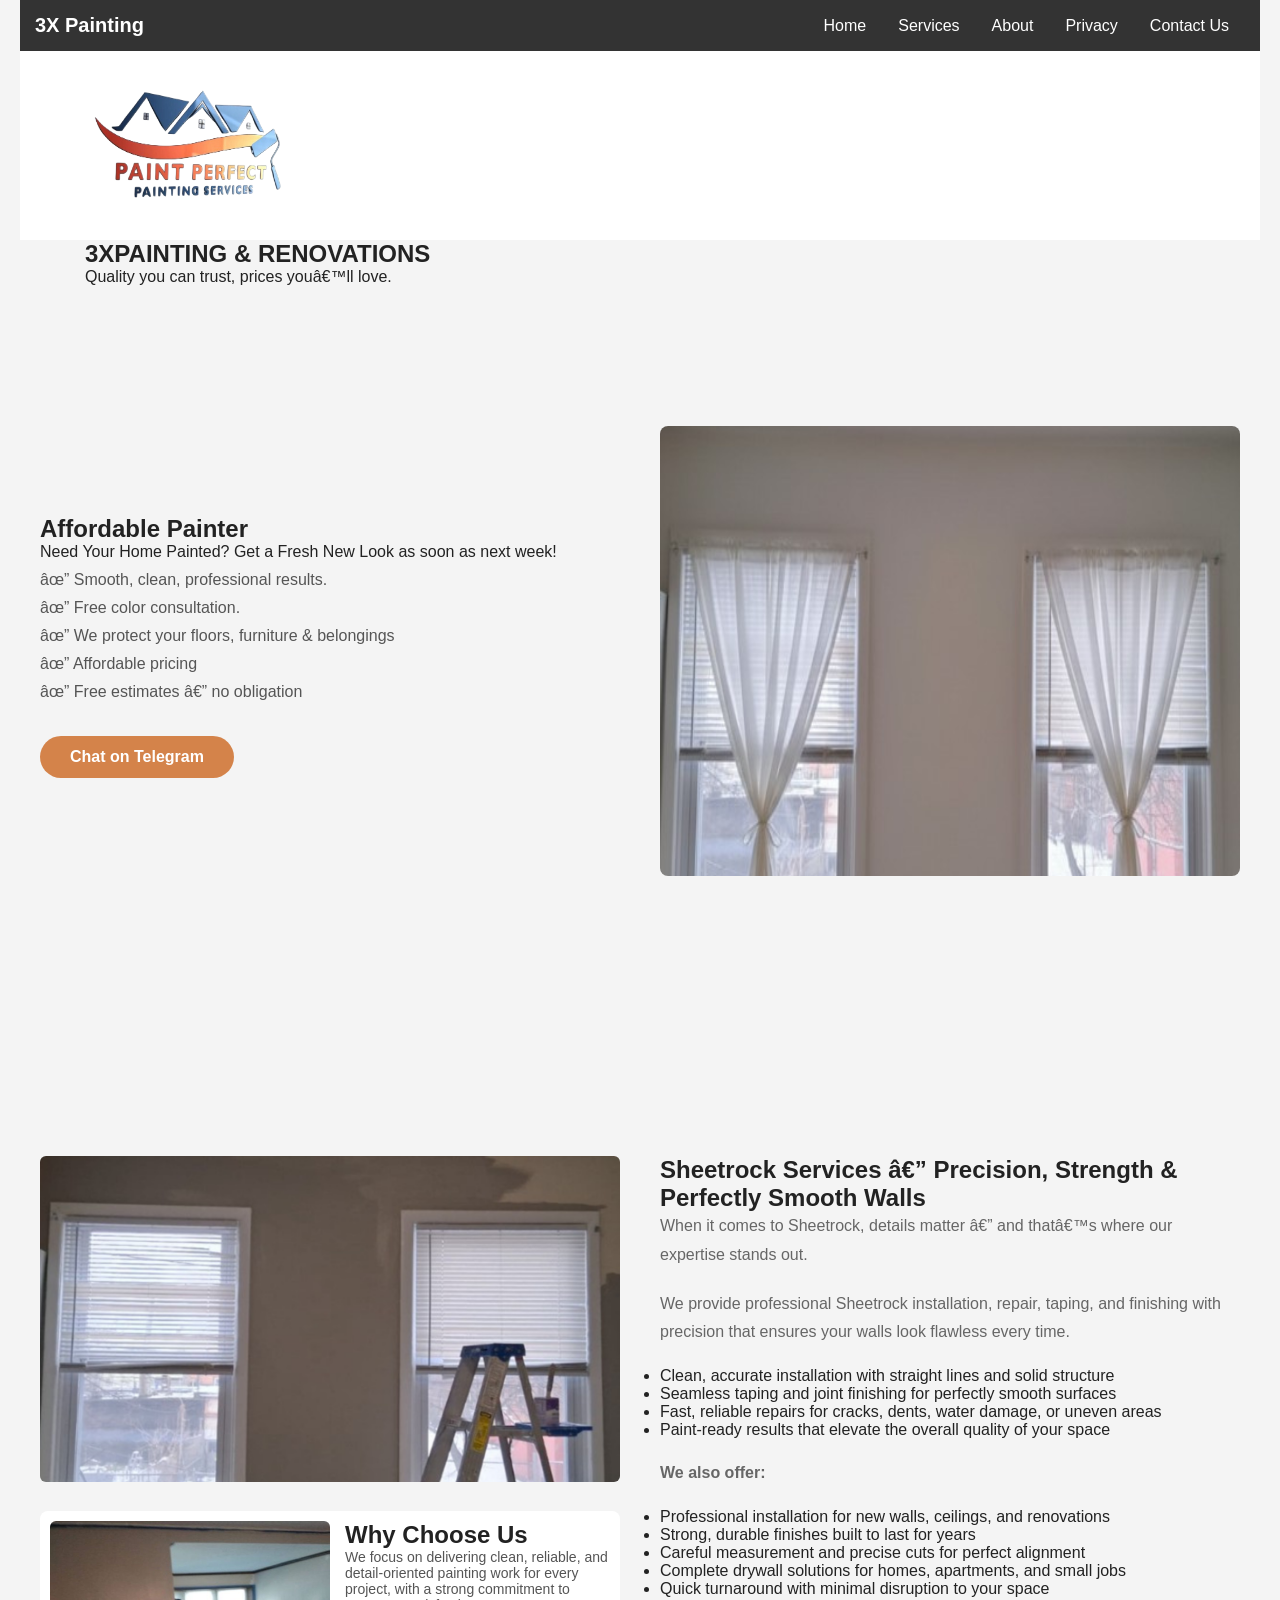
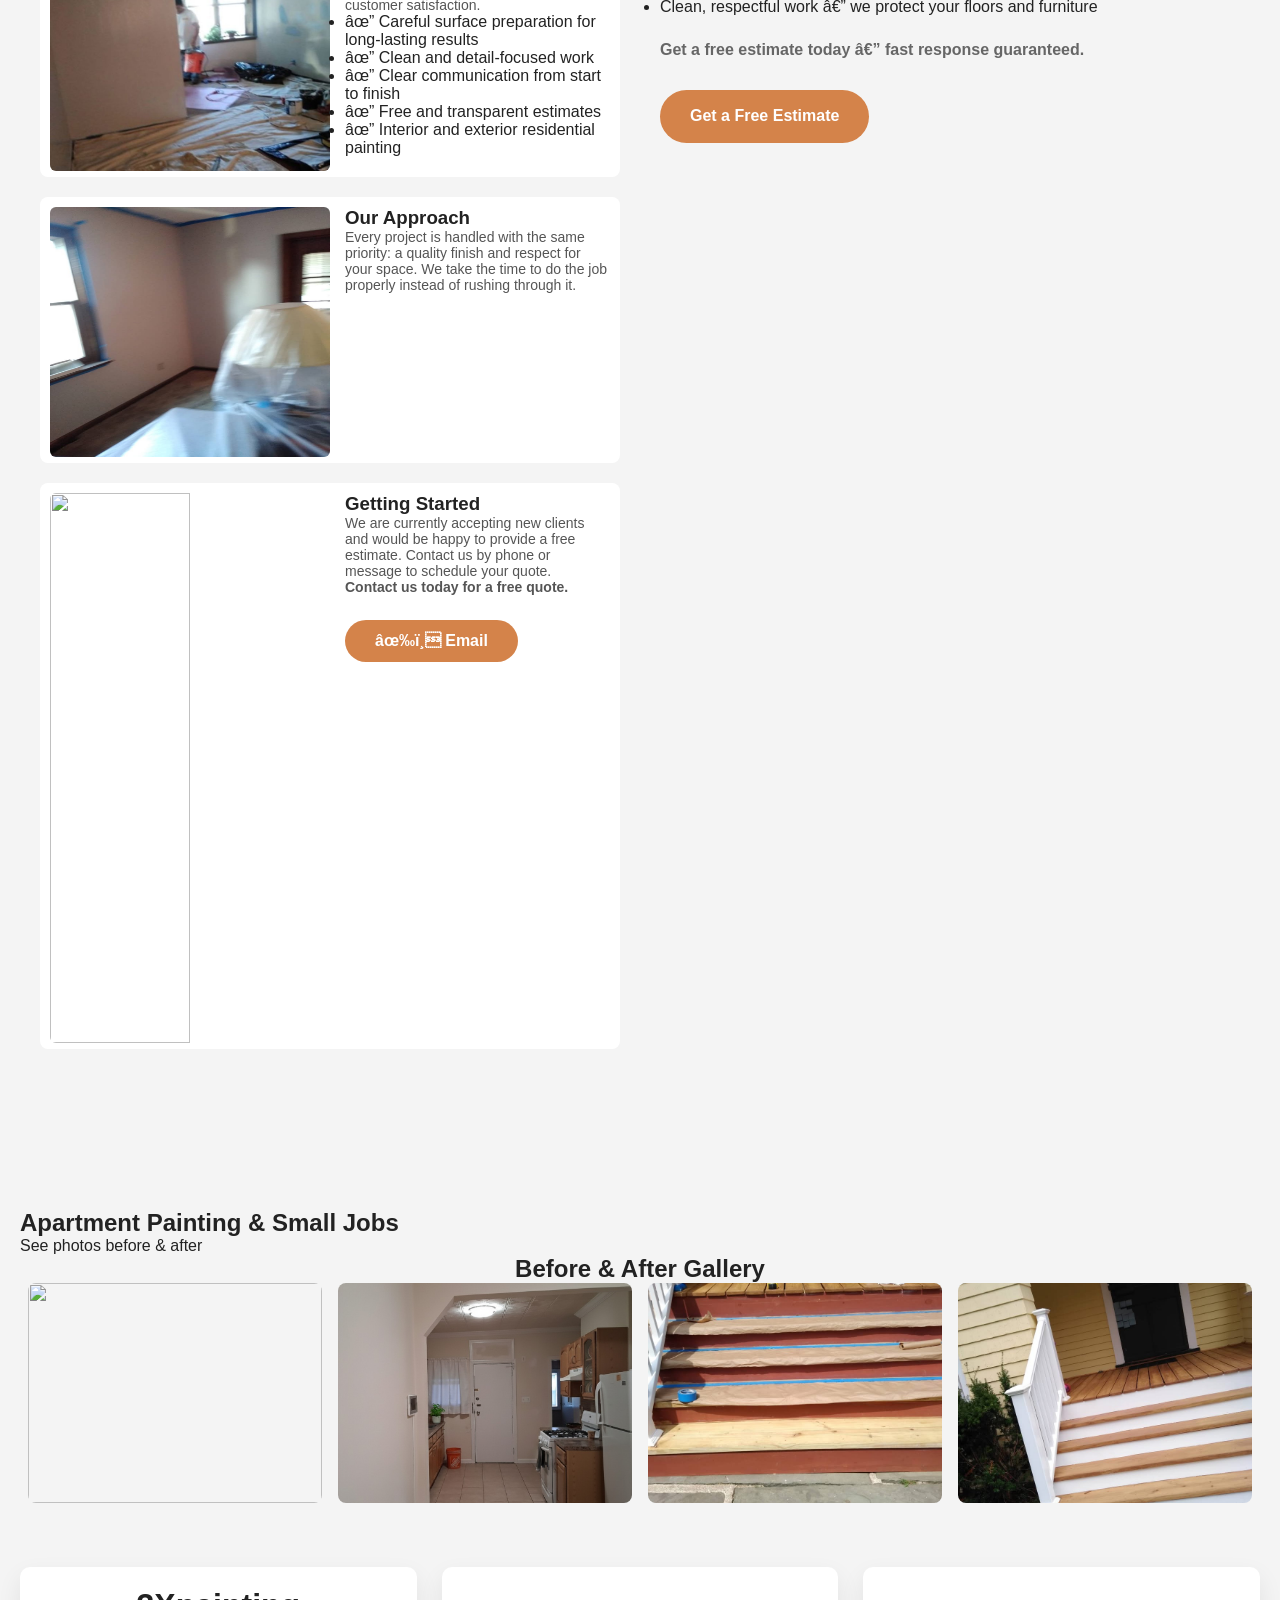
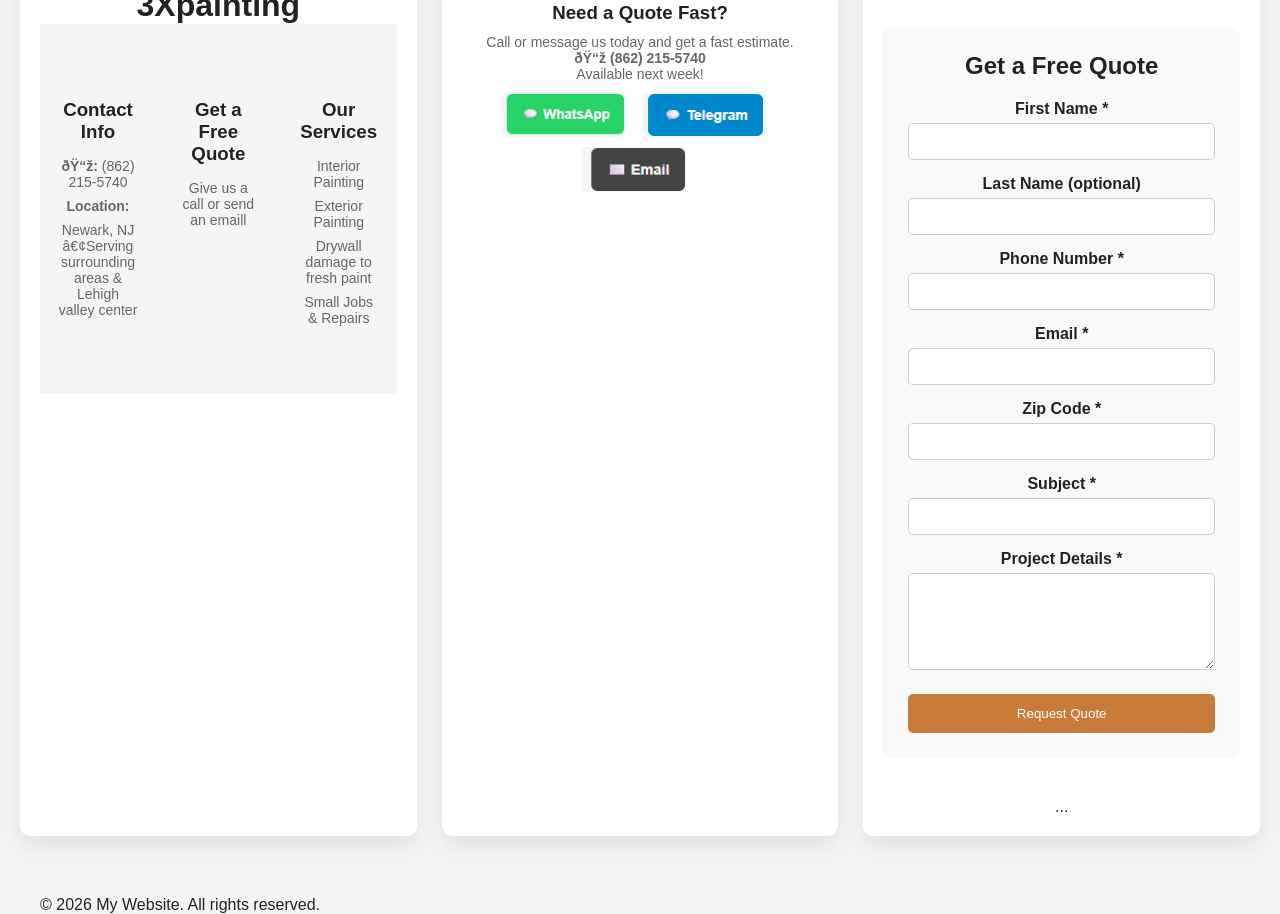
==== commit f6a92a29: "Update index.html" ====
--- a/index.html
+++ b/index.html
@@ -102,8 +102,9 @@
     <a href="services.html">Services</a>
     <a href="about.html">About</a>
  <a href="privacy.html">Privacy</a>
-    <a href="contact-form">Contact Us</a>
-  </div>
+    <a href="#contact-form">Contact Us</a>
+  </div>
+
 
   <span class="icon" onclick="toggleMenu()">☰</span>
 </div>
@@ -221,7 +222,7 @@
 
       <!-- SMALL ITEM 3 -->
       <div class="small-item">
-        <img src="room-painting.jpg" height="550" width="350" >
+        <img src="https://raw.githubusercontent.com/contatoseder-hue/paintingdemo/refs/heads/main/images/room-painting.jpg" height="550" width="350" >
         <div class="small-text">
            <h3>Getting Started</h3>
           <p>  We are currently accepting new clients and would be happy to provide a free estimate.
@@ -522,7 +523,7 @@
       <img class="demo cursor" src="t.jpg" style="width:100%"  height="350"  onclick="currentSlide(3)" alt="">
     </div>
     <div class="column">
-      <img class="demo cursor" src="room-painting.jpg" style="width:100%"  height="350"  onclick="currentSlide(4)" alt="s">
+      <img class="demo cursor" src="https://raw.githubusercontent.com/contatoseder-hue/paintingdemo/refs/heads/main/images/room-painting.jpg" style="width:100%"  height="350"  onclick="currentSlide(4)" alt="s">
 
 
     </div>
@@ -727,6 +728,9 @@
 }
 </style>
 
+<form id="contact-form">
+  ...
+</form>
 
   </div>
 
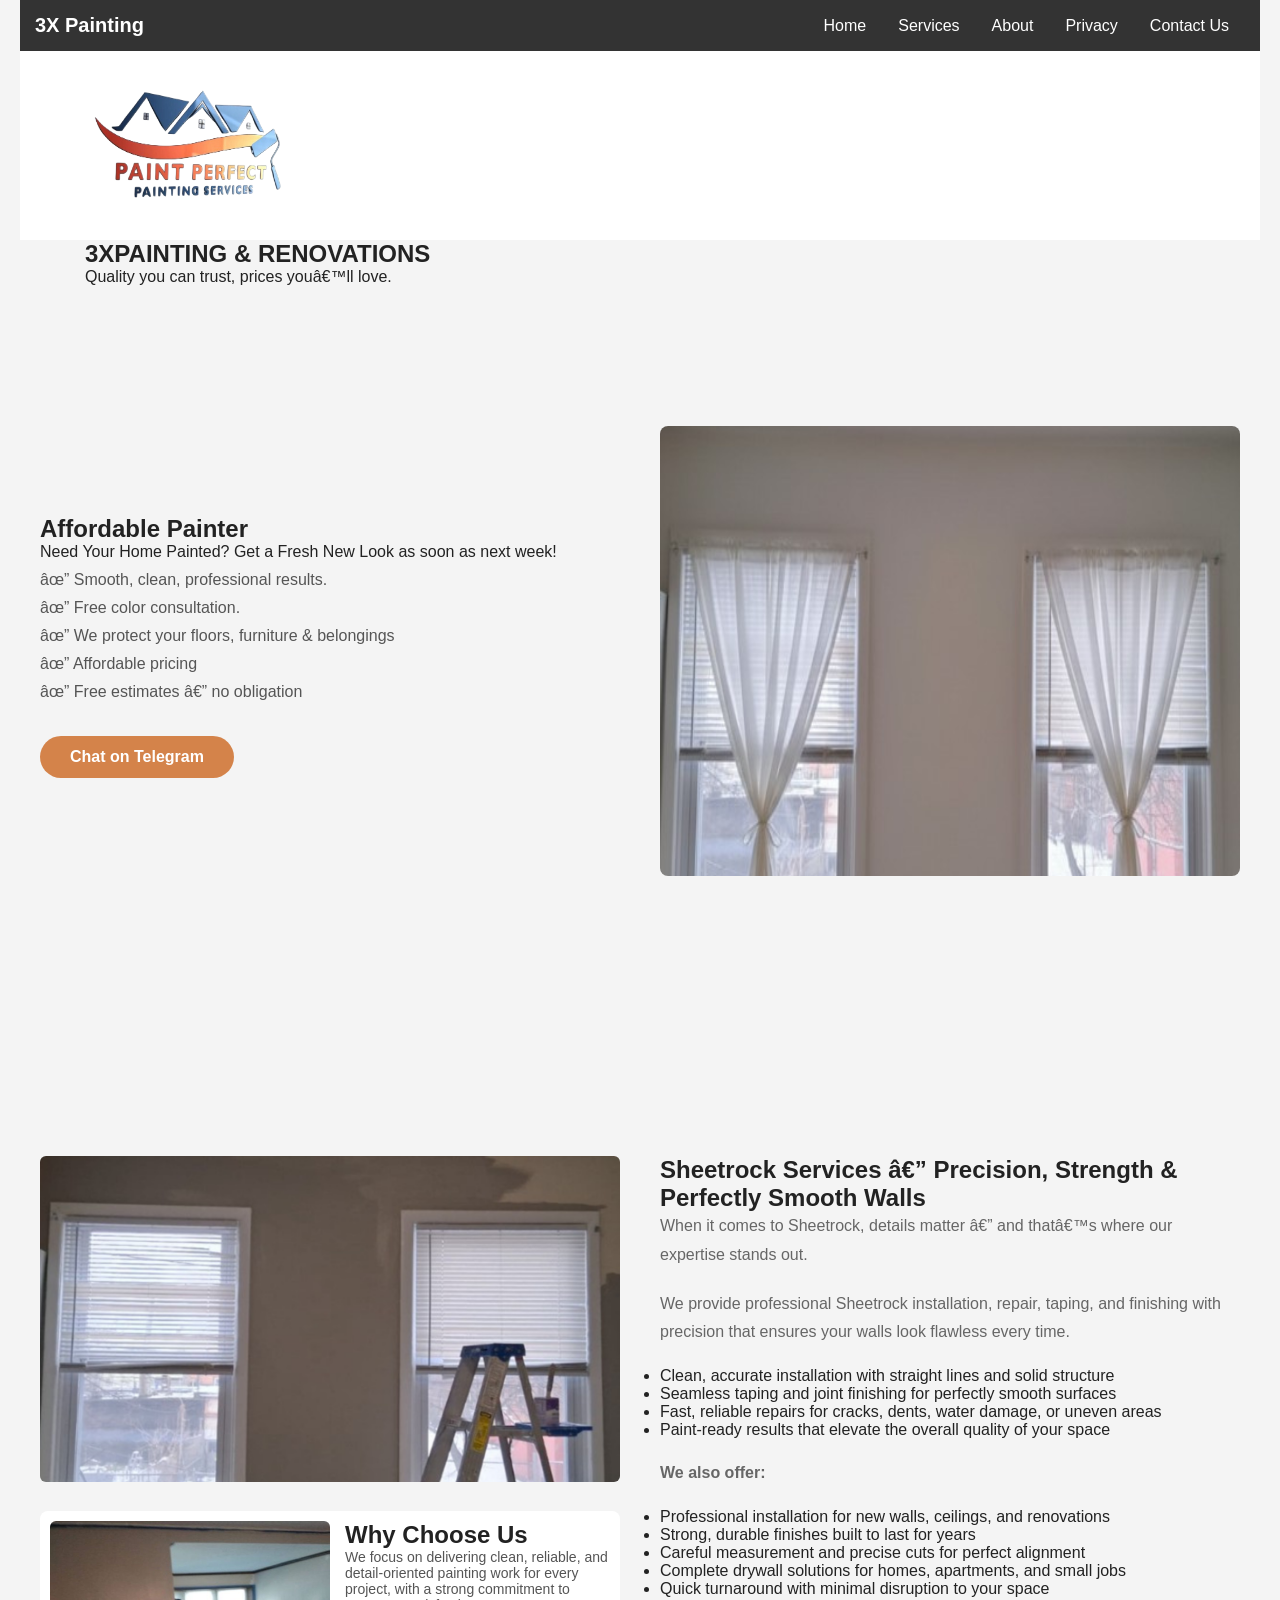
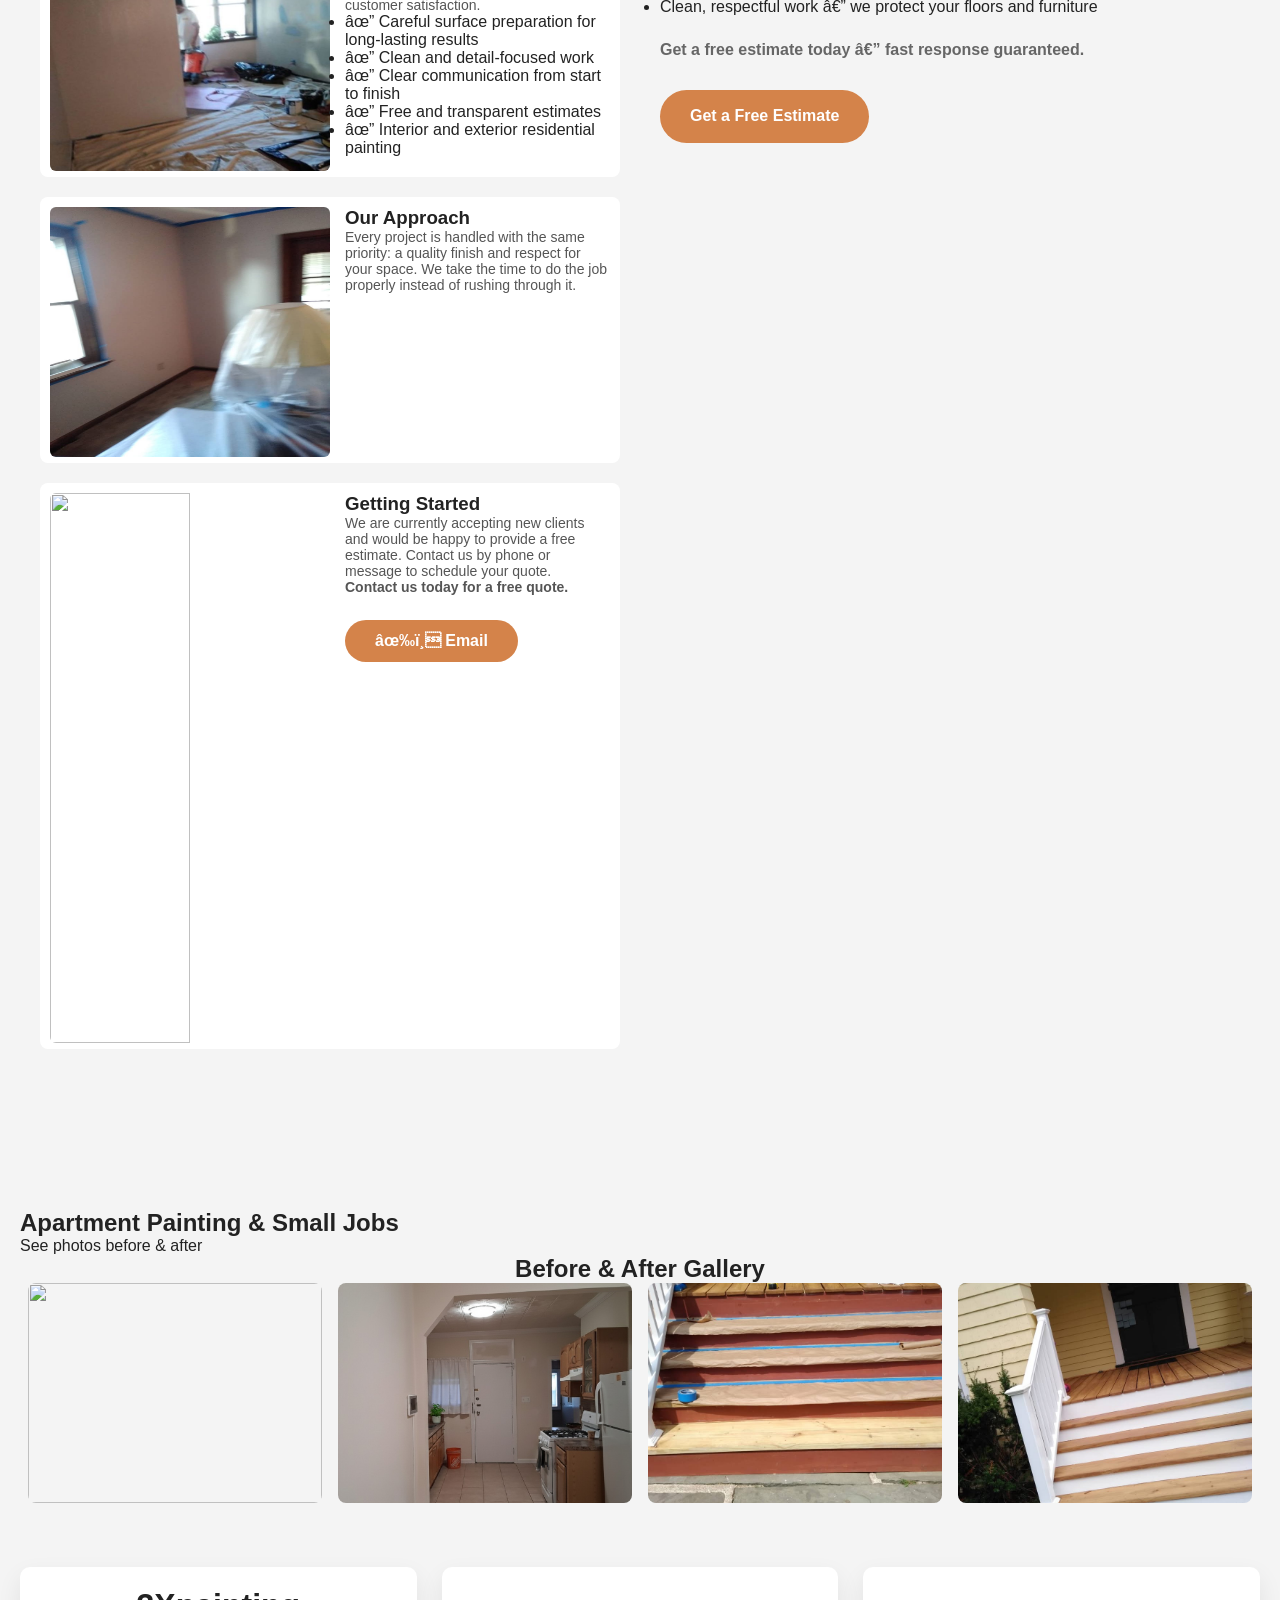
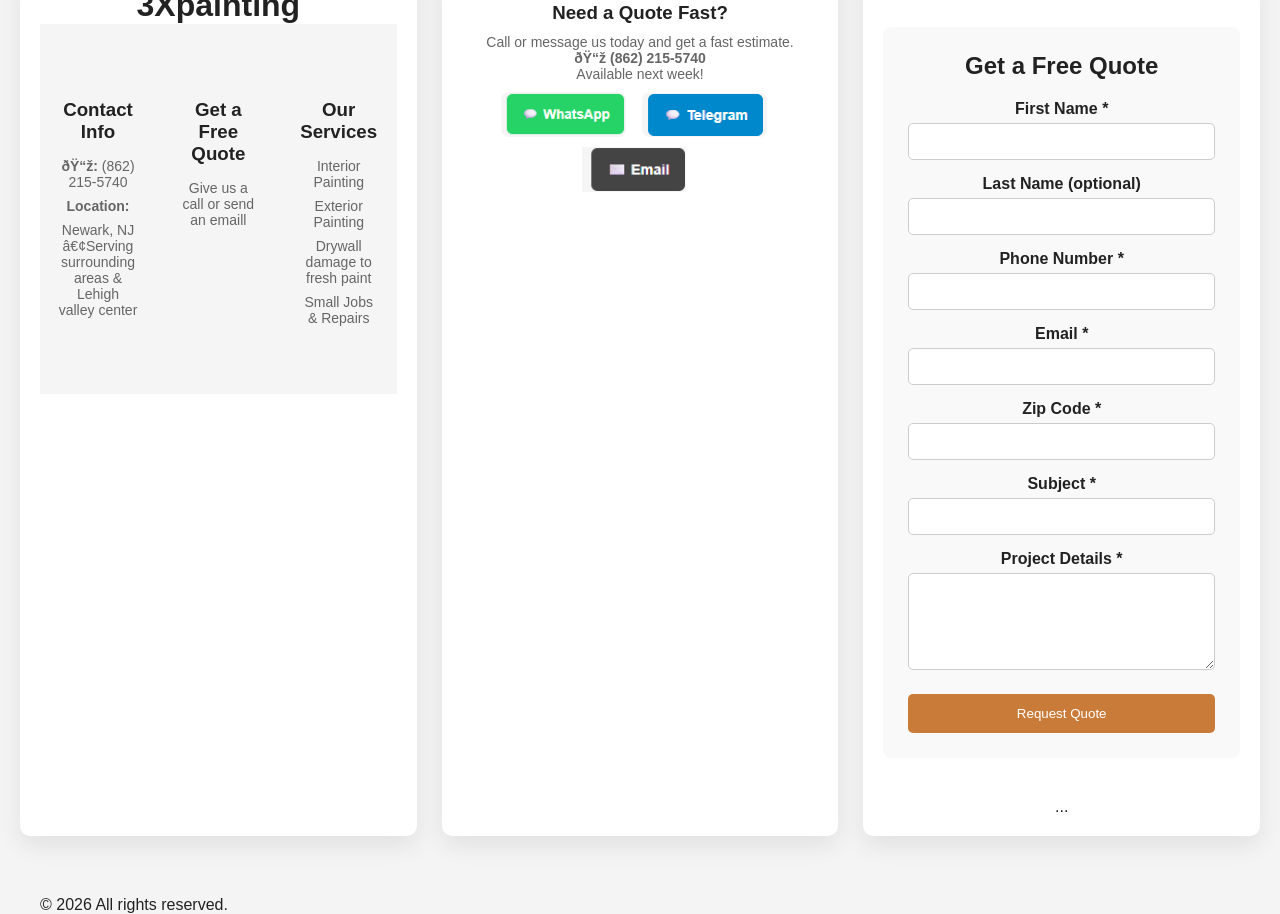
==== commit 0cea468a: "Update index.html" ====
--- a/index.html
+++ b/index.html
@@ -743,7 +743,7 @@
 
  <!-- Footer -->
     <footer>
-        &copy; 2026 My Website. All rights reserved.
+        &copy; 2026 All rights reserved.
     </footer>
 
 
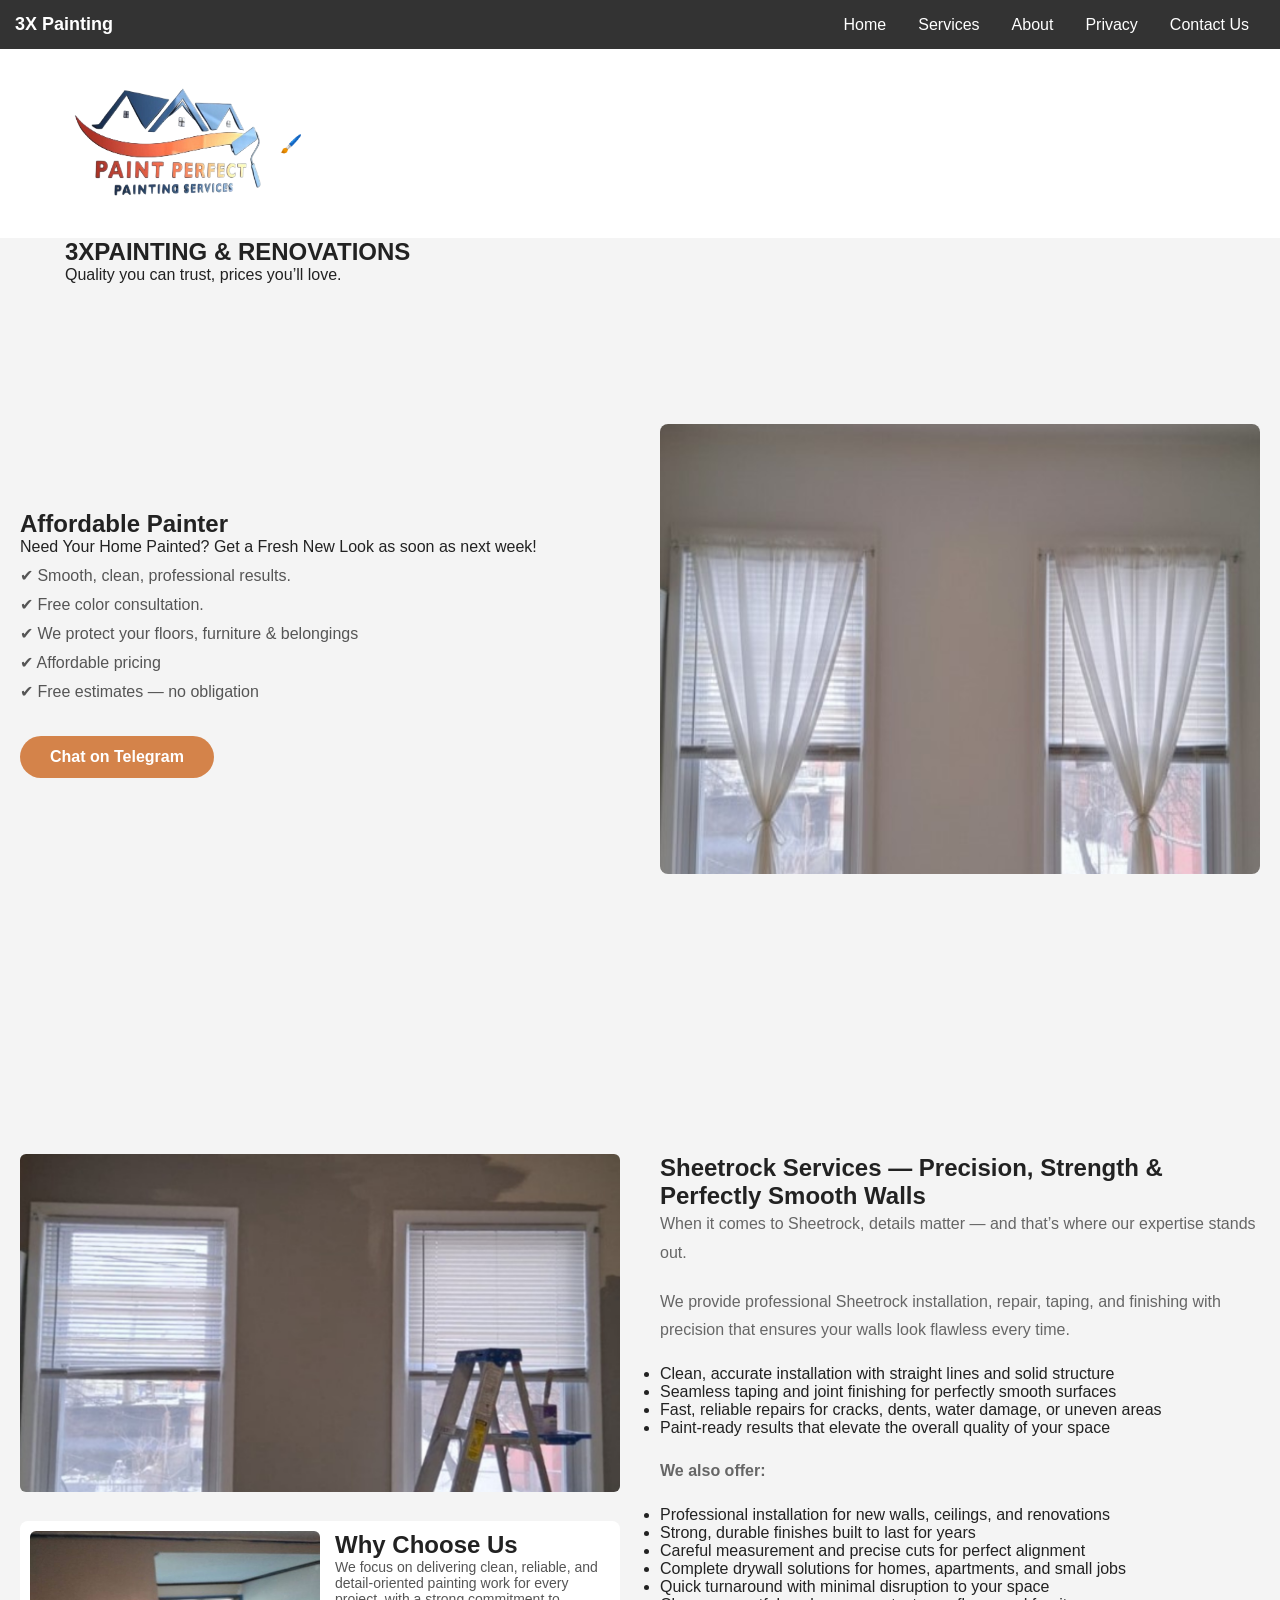
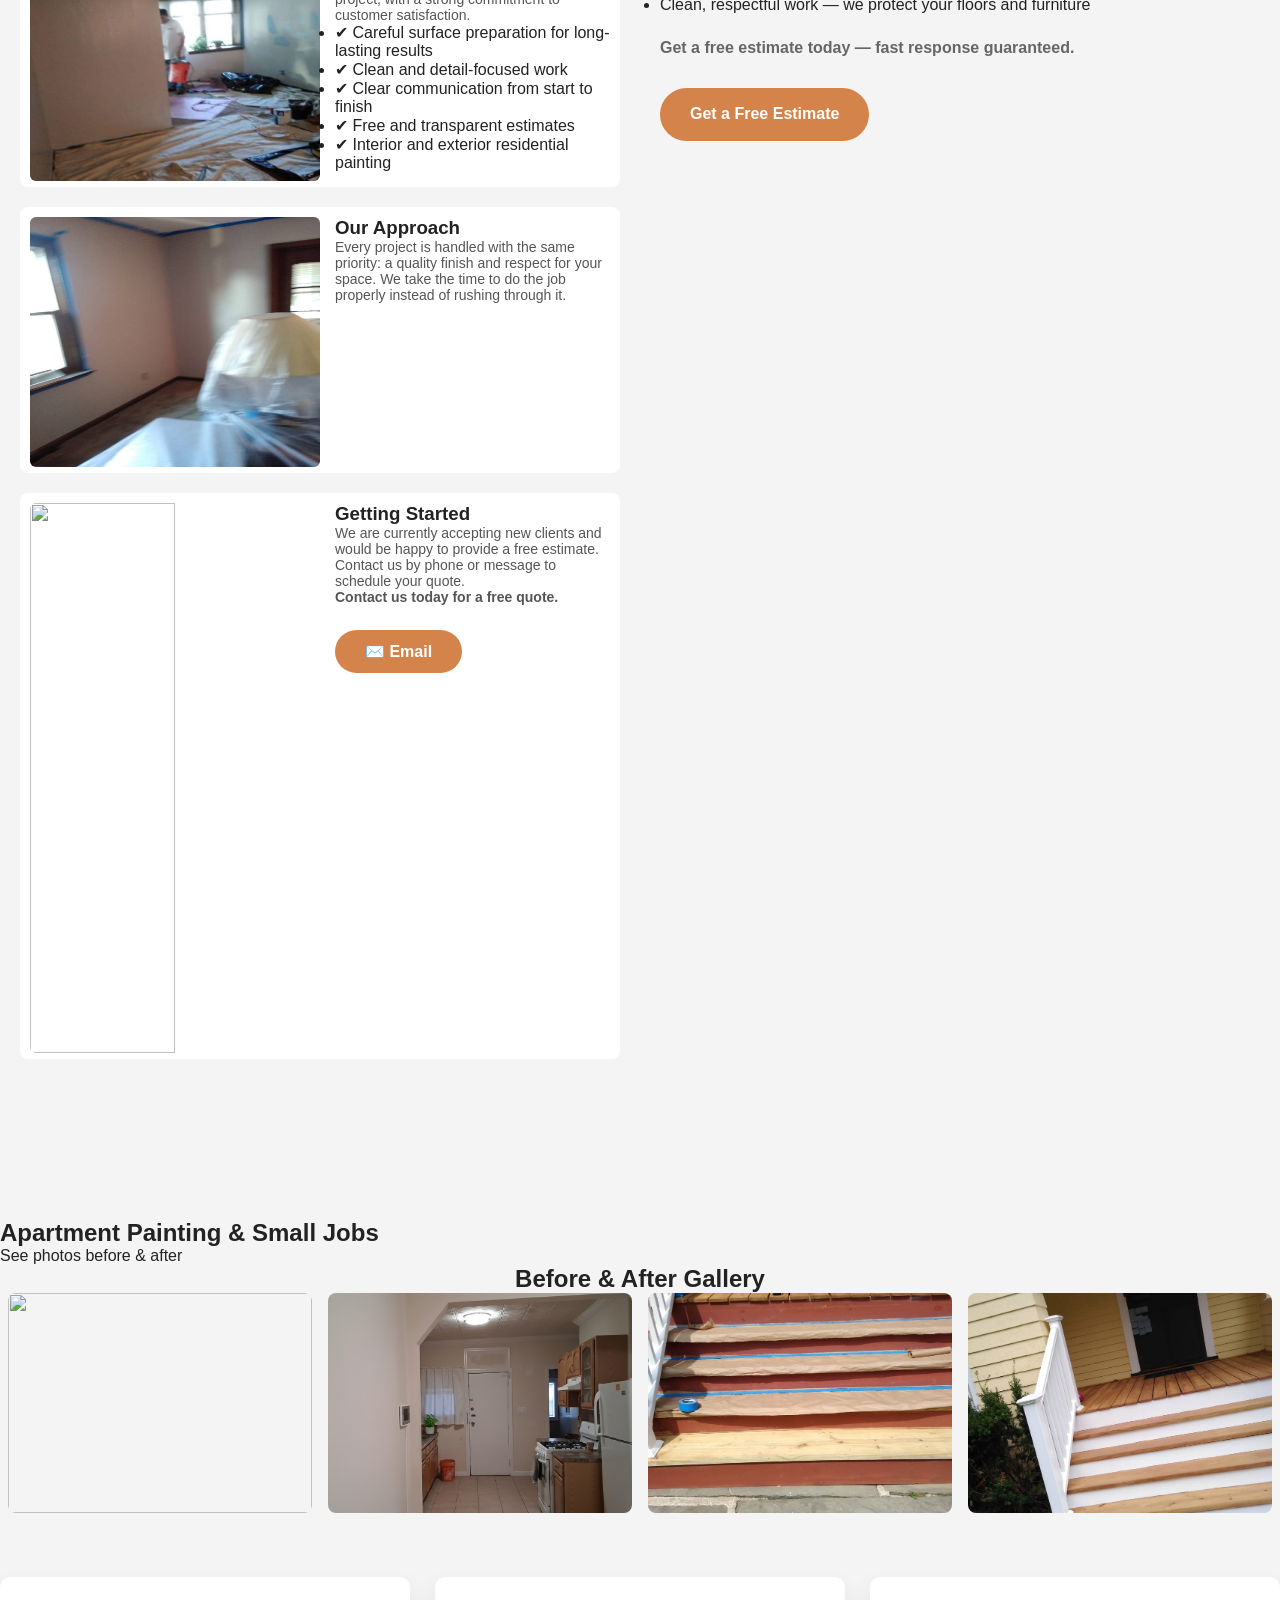
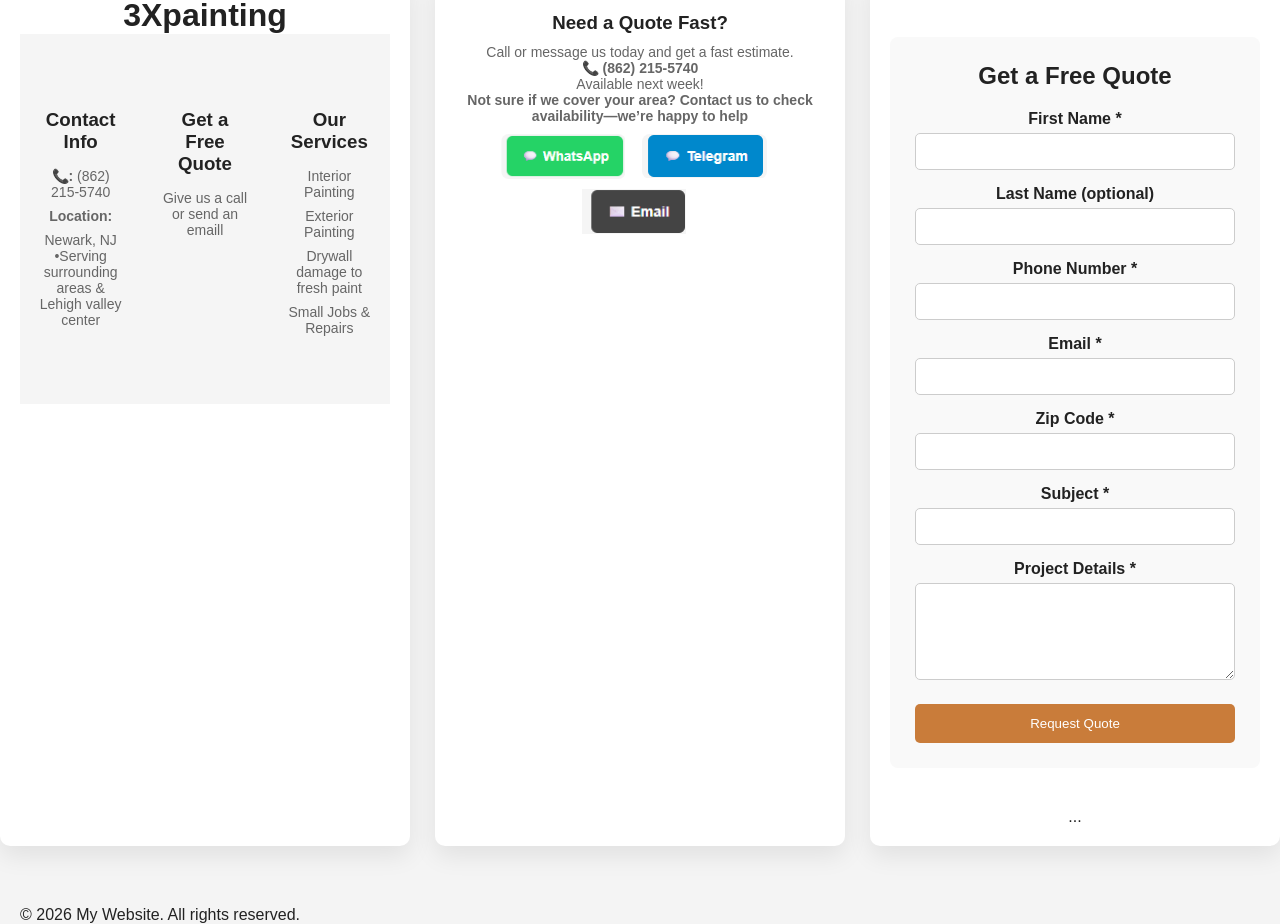
==== commit aa9fdc1e: "Update index.html" ====
--- a/index.html
+++ b/index.html
@@ -1,96 +1,102 @@
-
 
 
 
 
 <!DOCTYPE html>
-<html>
+<html lang="en">
 <head>
-<meta name="viewport" content="width=device-width, initial-scale=1">
-<div class="container">
-<style>
-
-/* ============================= */
-/* NAVBAR */
-/* ============================= */
-body {
-  margin: 0;
-  font-family: Arial, Helvetica, sans-serif;
-}
-
-.topnav {
-  background-color: #333;
-  display: flex;
-  justify-content: space-between;
-  align-items: center;
-  padding: 0 15px;
-}
-
-/* Logo */
-.logo {
-  color: white;
-  font-size: 18px;
-  text-decoration: none;
-  padding: 14px 0;
-}
-
-/* Links container */
-#myLinks {
-  display: flex;
-}
-
-/* Links */
-#myLinks a {
-  color: white;
-  padding: 14px 16px;
-  text-decoration: none;
-  display: block;
-}
-
-#myLinks a:hover {
-  background-color: #ddd;
-  color: black;
-}
-
-/* Hamburger button */
-.icon {
-  display: none;
-  font-size: 22px;
-  cursor: pointer;
-  color: white;
-}
-
-/* ============================= */
-/* MOBILE */
-/* ============================= */
-@media (max-width: 768px) {
-
-  .icon {
-    display: block;
-  }
-
-  #myLinks {
-    display: none;
-    flex-direction: column;
-    width: 100%;
-    background: #333;
-  }
-
-  #myLinks a {
-    border-top: 1px solid #444;
-  }
-
-  #myLinks.active {
-    display: flex;
-  }
-}
-
-</style>
+  <meta charset="UTF-8">
+  <meta name="viewport" content="width=device-width, initial-scale=1.0">
+
+  <!-- Browser Title -->
+  <title>3X Painting & Renovations | Quality You Can Trust</title>
+
+  <!-- SEO Description -->
+  <meta name="description" content="Professional painting and renovation services with quality you can trust and prices you'll love. Serving New Jersey and surrounding areas.">
+
+  <!-- Facebook / WhatsApp Preview -->
+  <meta property="og:title" content="3X Painting & Renovations">
+  <meta property="og:description" content="Quality you can trust, prices you'll love. Professional painting services in New Jersey.">
+  <meta property="og:image" content="https://yourdomain.com/preview-image.jpg">
+  <meta property="og:url" content="https://yourdomain.com">
+  <meta property="og:type" content="website">
+
+  <link rel="stylesheet" href="styles.css">
+
+  <style>
+    /* ============================= */
+    /* NAVBAR */
+    /* ============================= */
+
+    body {
+      margin: 0;
+      font-family: Arial, Helvetica, sans-serif;
+    }
+
+    .topnav {
+      background-color: #333;
+      display: flex;
+      justify-content: space-between;
+      align-items: center;
+      padding: 0 15px;
+    }
+
+    .logo {
+      color: white;
+      font-size: 18px;
+      text-decoration: none;
+      padding: 14px 0;
+    }
+
+    #myLinks {
+      display: flex;
+    }
+
+    #myLinks a {
+      color: white;
+      padding: 14px 16px;
+      text-decoration: none;
+      display: block;
+    }
+
+    #myLinks a:hover {
+      background-color: #ddd;
+      color: black;
+    }
+
+    .icon {
+      display: none;
+      font-size: 22px;
+      cursor: pointer;
+      color: white;
+    }
+
+    /* ============================= */
+    /* MOBILE */
+    /* ============================= */
+
+    @media (max-width: 768px) {
+      .icon {
+        display: block;
+      }
+
+      #myLinks {
+        display: none;
+        flex-direction: column;
+        width: 100%;
+        background: #333;
+      }
+
+      #myLinks a {
+        border-top: 1px solid #444;
+      }
+
+      #myLinks.active {
+        display: flex;
+      }
+    }
+  </style>
 </head>
-
-
-
-
 
 <body>
 
@@ -101,10 +107,9 @@
     <a href="#">Home</a>
     <a href="services.html">Services</a>
     <a href="about.html">About</a>
- <a href="privacy.html">Privacy</a>
+    <a href="privacy.html">Privacy</a>
     <a href="#contact-form">Contact Us</a>
   </div>
-
 
   <span class="icon" onclick="toggleMenu()">☰</span>
 </div>
@@ -115,27 +120,6 @@
   menu.classList.toggle("active");
 }
 </script>
-
-</body>
-</html>
-
-
-
-
-
-
-
-<!DOCTYPE html>
-<html lang="en">
-<head>
-  <meta charset="UTF-8">
-  <title>Dinner is Done</title>
-
-  <meta name="viewport" content="width=device-width, initial-scale=1.0">
-  <link rel="stylesheet" href="styles.css">
-</head>
-
-<body>
 
   <!-- NAVBAR -->
   <header class="navbar">
@@ -627,12 +611,14 @@
 <p><strong>📞 (862) 215-5740</strong></p>
 
 <p>Available next week!</p>
+<p><strong>Not sure if we cover your area? Contact us to check availability—we’re happy to help</strong></p>
 
   <div class="contact-buttons">
     <div class="contact-icons">
   <a href="https://wa.me/8622155740"><img src="whatsapp.png"  alt="WhatsApp"></a>
   <a href="https://t.me/ecunha09"><img src="telegram.png" alt="Telegram"></a>
   <a href="mailto:3xpaintingservices@gmail.com"><img src="email.png" height="24" width="20" alt="Email"></a>
+
 </div>
   </div>
 
@@ -743,7 +729,7 @@
 
  <!-- Footer -->
     <footer>
-        &copy; 2026 All rights reserved.
+        &copy; 2026 My Website. All rights reserved.
     </footer>
 
 
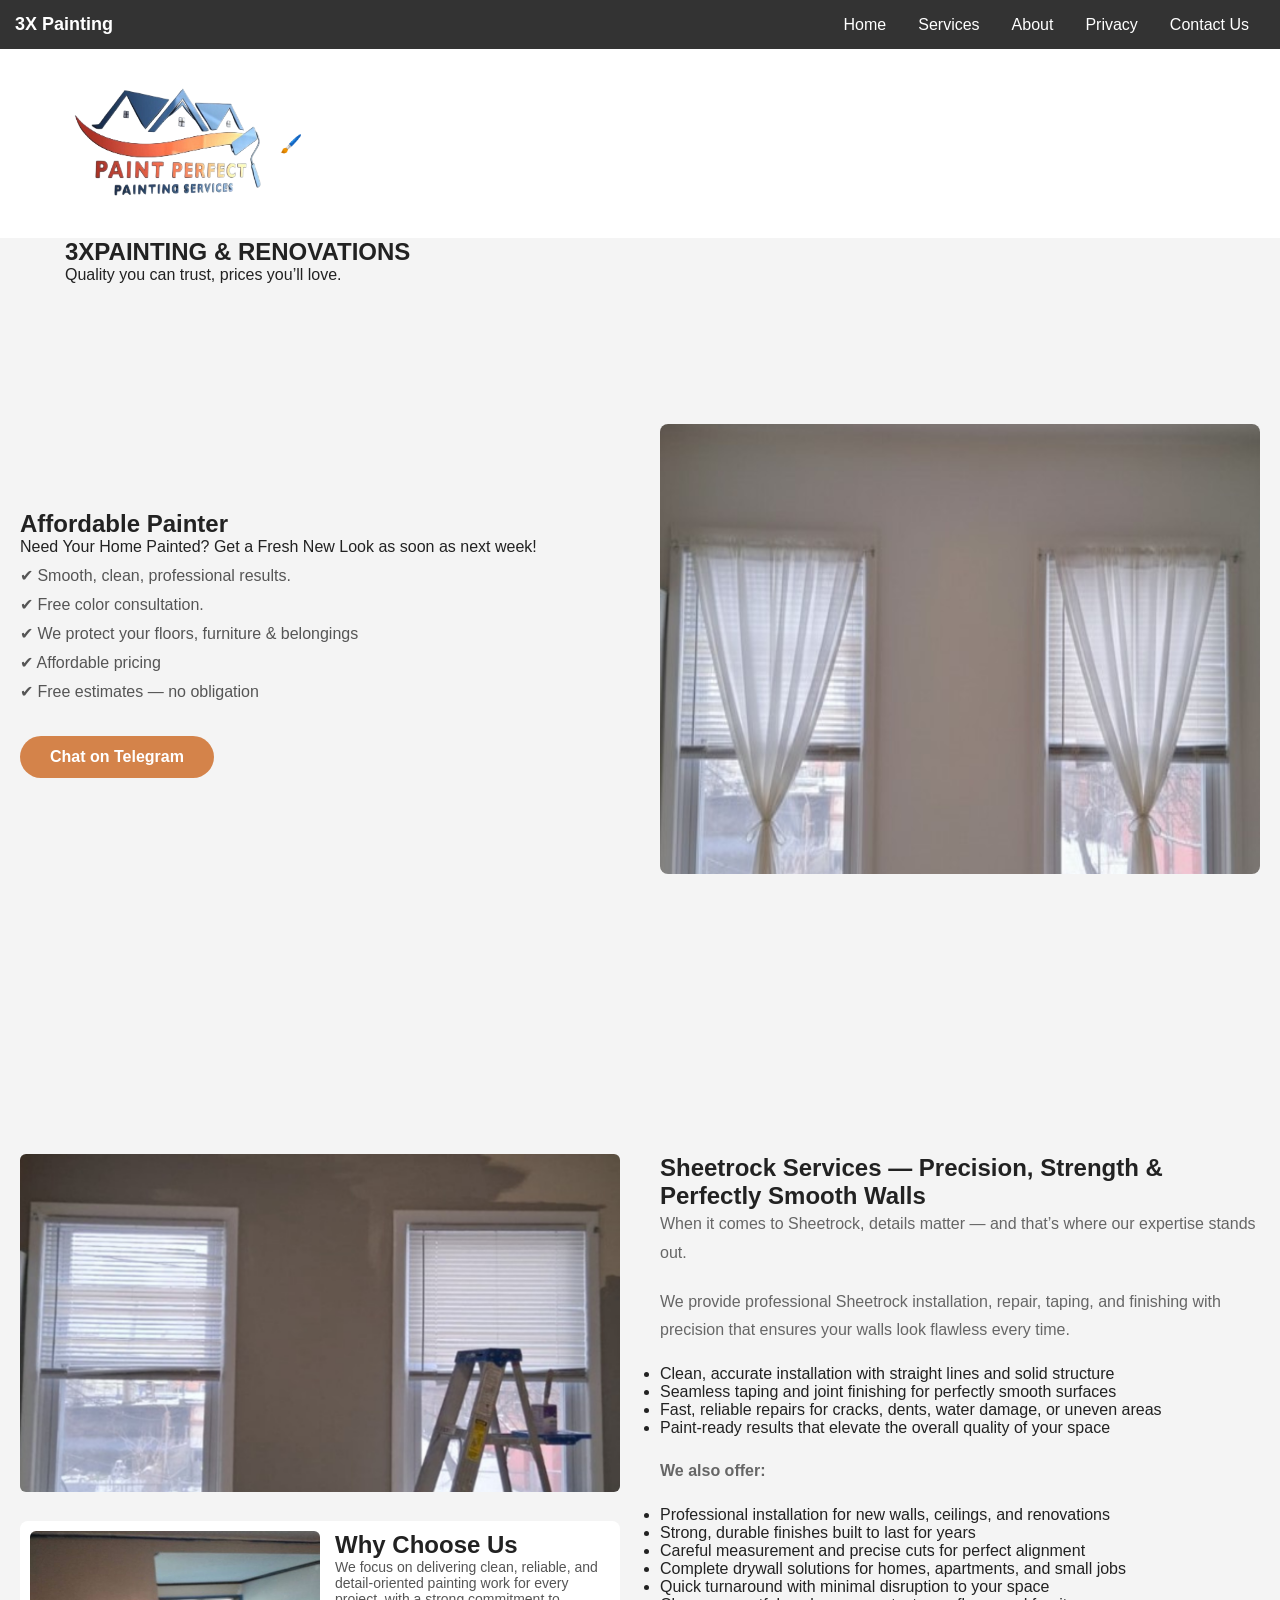
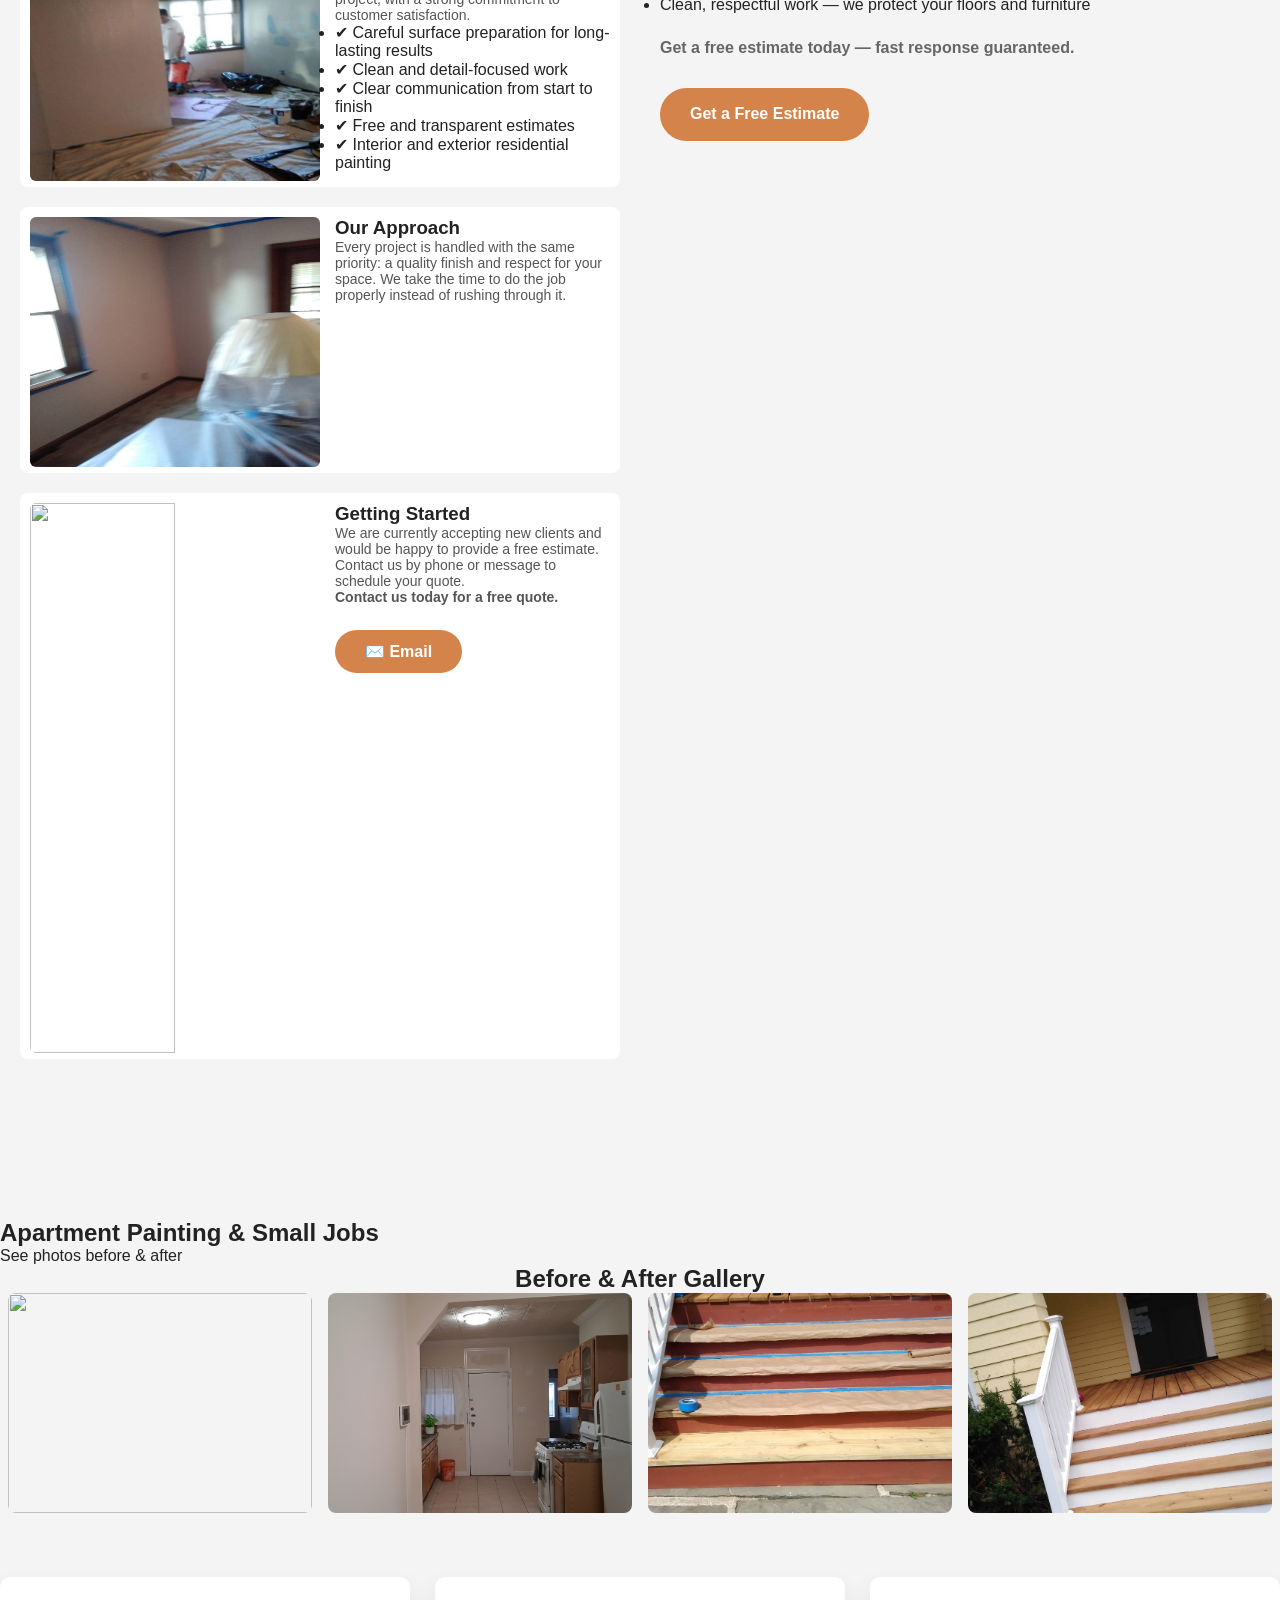
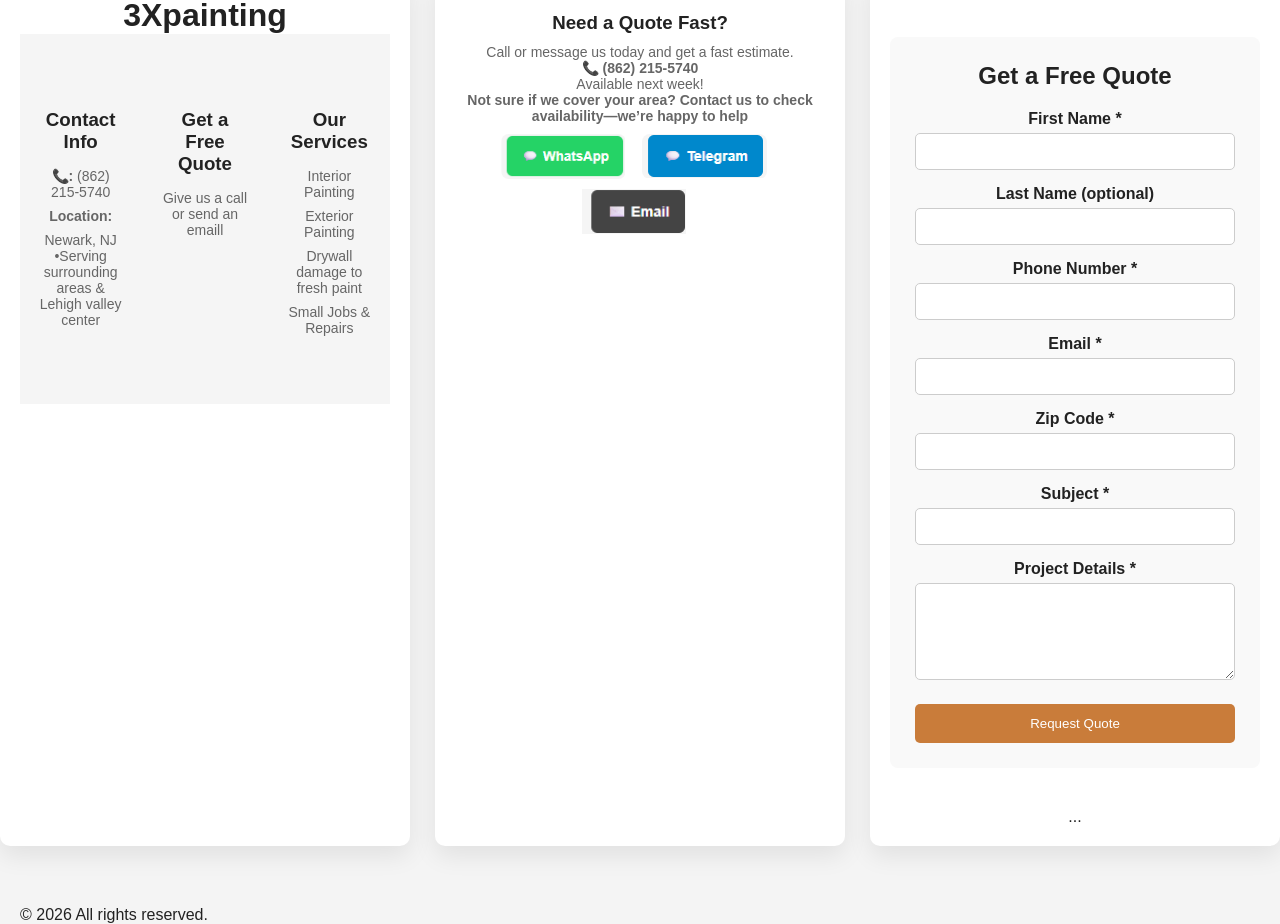
==== commit 68b3ec1e: "Update index.html" ====
--- a/index.html
+++ b/index.html
@@ -1,5 +1,3 @@
-
-
 
 
 <!DOCTYPE html>
@@ -12,14 +10,24 @@
   <title>3X Painting & Renovations | Quality You Can Trust</title>
 
   <!-- SEO Description -->
-  <meta name="description" content="Professional painting and renovation services with quality you can trust and prices you'll love. Serving New Jersey and surrounding areas.">
+  <meta name="description" content="Professional interior and exterior painting services in New Jersey. Residential and commercial painting with quality you can trust and prices you'll love.">
+
+<meta name="keywords" content="painting services NJ, house painting New Jersey, interior painting, exterior painting, commercial painting, residential painting, painters near me, renovation services NJ">
+
+<meta name="author" content="3X Painting & Renovations">
+
+<meta name="robots" content="index, follow">
+
+<meta name="language" content="English">
+
+<meta name="revisit-after" content="7 days">
 
   <!-- Facebook / WhatsApp Preview -->
   <meta property="og:title" content="3X Painting & Renovations">
   <meta property="og:description" content="Quality you can trust, prices you'll love. Professional painting services in New Jersey.">
-  <meta property="og:image" content="https://yourdomain.com/preview-image.jpg">
-  <meta property="og:url" content="https://yourdomain.com">
-  <meta property="og:type" content="website">
+  <meta property="og:image" content="https://raw.githubusercontent.com/contatoseder-hue/paintingdemo/refs/heads/main/images/room-painting.jpg">
+  <meta property="og:url" content="https://3xpainting.com">
+  <meta property="og:type" content="3painting">
 
   <link rel="stylesheet" href="styles.css">
 
@@ -729,7 +737,7 @@
 
  <!-- Footer -->
     <footer>
-        &copy; 2026 My Website. All rights reserved.
+        &copy; 2026 All rights reserved.
     </footer>
 
 
